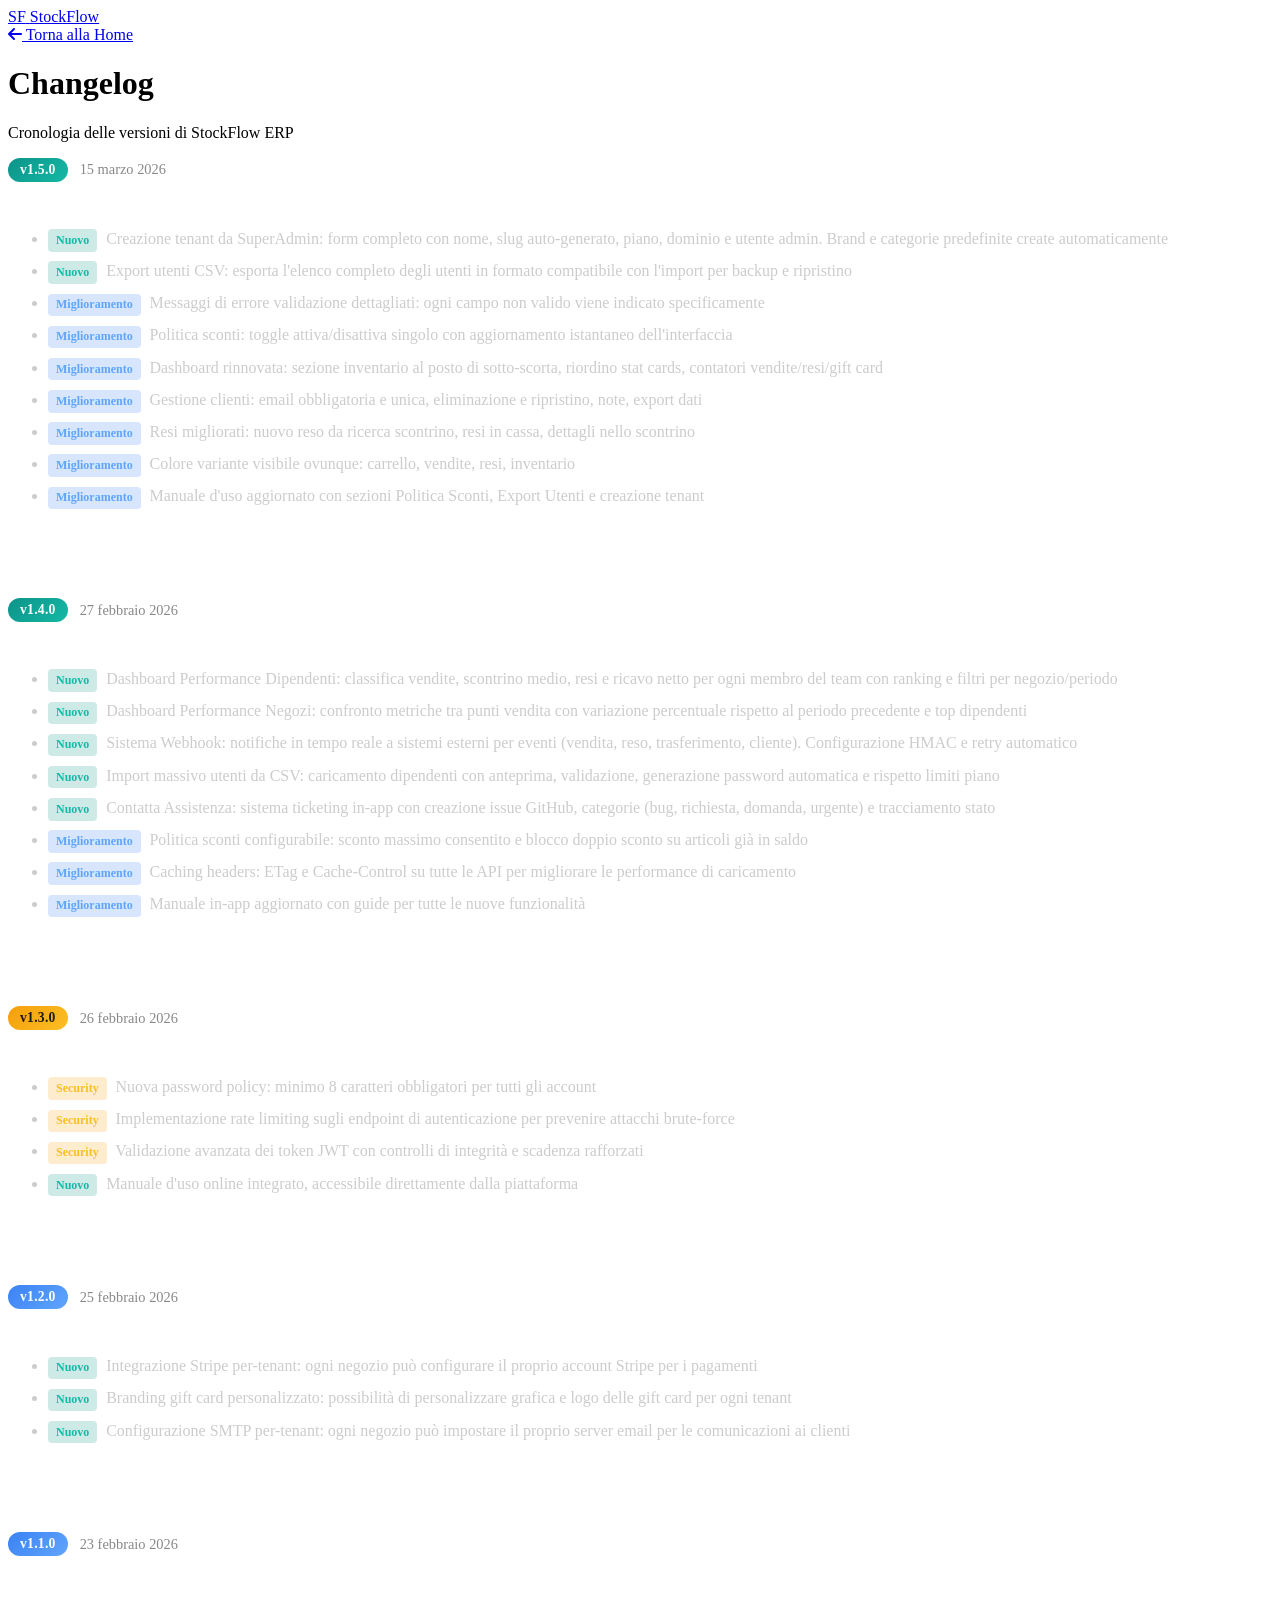
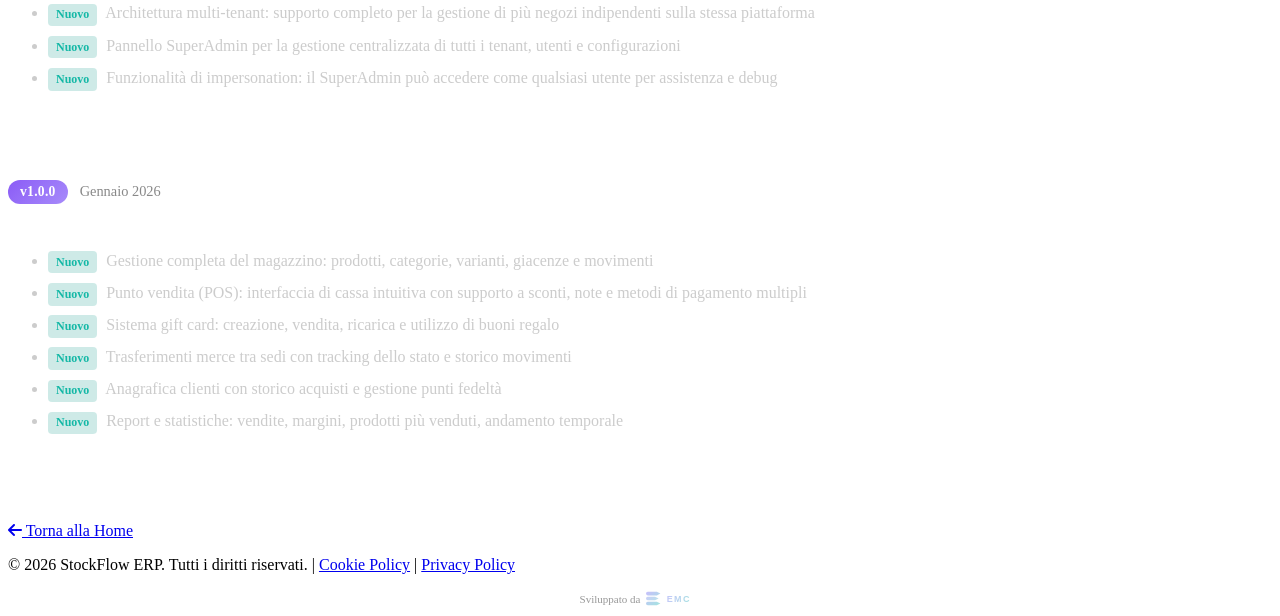
==== changelog.html @ 309888c1 "Update footer link to emcdigitalsolutions.github.io Co-Authored-By: Claude Opus 4.6 <noreply@anthrop" ====
<!DOCTYPE html>
<html lang="it">
<head>
    <meta charset="UTF-8">
    <meta name="viewport" content="width=device-width, initial-scale=1.0">
    <title>Changelog - StockFlow ERP</title>
    <meta name="description" content="Changelog di StockFlow ERP - Cronologia delle versioni e degli aggiornamenti della piattaforma.">
    <link rel="icon" type="image/svg+xml" href="favicon.svg">
    <link rel="preconnect" href="https://fonts.googleapis.com">
    <link rel="preconnect" href="https://fonts.gstatic.com" crossorigin>
    <link href="https://fonts.googleapis.com/css2?family=Inter:wght@300;400;500;600;700;800&display=swap" rel="stylesheet">
    <link rel="stylesheet" href="https://cdnjs.cloudflare.com/ajax/libs/font-awesome/6.5.1/css/all.min.css">
    <link rel="stylesheet" href="css/style.css">
    <link rel="stylesheet" href="css/cookie-consent.css">
    <style>
        .changelog-entry {
            margin-bottom: 2.5rem;
            padding-bottom: 2rem;
            border-bottom: 1px solid rgba(255, 255, 255, 0.08);
        }
        .changelog-entry:last-of-type {
            border-bottom: none;
        }
        .changelog-header {
            display: flex;
            align-items: center;
            gap: 0.75rem;
            flex-wrap: wrap;
            margin-bottom: 0.5rem;
        }
        .changelog-version {
            display: inline-block;
            padding: 0.25rem 0.75rem;
            border-radius: 9999px;
            font-size: 0.85rem;
            font-weight: 700;
            color: #fff;
            letter-spacing: 0.02em;
        }
        .changelog-version.major {
            background: linear-gradient(135deg, #0D9488, #14B8A6);
        }
        .changelog-version.feature {
            background: linear-gradient(135deg, #3B82F6, #60A5FA);
        }
        .changelog-version.security {
            background: linear-gradient(135deg, #F59E0B, #FBBF24);
            color: #1a1a1a;
        }
        .changelog-version.initial {
            background: linear-gradient(135deg, #8B5CF6, #A78BFA);
        }
        .changelog-date {
            color: #888;
            font-size: 0.9rem;
        }
        .changelog-title {
            font-family: 'Inter', sans-serif;
            font-size: 1.2rem;
            font-weight: 600;
            color: #fff;
            margin: 0.5rem 0 0.75rem 0;
        }
        .changelog-entry ul {
            margin-top: 0.5rem;
        }
        .changelog-entry li {
            margin-bottom: 0.4rem;
            line-height: 1.6;
            color: #ccc;
        }
        .changelog-tag {
            display: inline-block;
            padding: 0.1rem 0.5rem;
            border-radius: 4px;
            font-size: 0.75rem;
            font-weight: 600;
            margin-right: 0.3rem;
        }
        .changelog-tag.new {
            background: rgba(13, 148, 136, 0.2);
            color: #14B8A6;
        }
        .changelog-tag.security {
            background: rgba(245, 158, 11, 0.2);
            color: #FBBF24;
        }
        .changelog-tag.improvement {
            background: rgba(59, 130, 246, 0.2);
            color: #60A5FA;
        }
    </style>
</head>
<body>
    <!-- Navigation -->
    <nav class="navbar scrolled" id="navbar">
        <div class="container nav-container">
            <a href="index.html" class="nav-brand">
                <span class="nav-logo">SF</span>
                <span class="nav-name">StockFlow</span>
            </a>
        </div>
    </nav>

    <!-- Changelog Content -->
    <main class="policy-page">
        <div class="policy-content">
            <a href="index.html" class="policy-back"><i class="fas fa-arrow-left"></i> Torna alla Home</a>

            <h1>Changelog</h1>
            <p class="policy-updated">Cronologia delle versioni di StockFlow ERP</p>

            <!-- v1.5.0 -->
            <div class="changelog-entry">
                <div class="changelog-header">
                    <span class="changelog-version major">v1.5.0</span>
                    <span class="changelog-date">15 marzo 2026</span>
                </div>
                <div class="changelog-title">Creazione Tenant, Export Utenti &amp; Miglioramenti</div>
                <ul>
                    <li><span class="changelog-tag new">Nuovo</span> Creazione tenant da SuperAdmin: form completo con nome, slug auto-generato, piano, dominio e utente admin. Brand e categorie predefinite create automaticamente</li>
                    <li><span class="changelog-tag new">Nuovo</span> Export utenti CSV: esporta l'elenco completo degli utenti in formato compatibile con l'import per backup e ripristino</li>
                    <li><span class="changelog-tag improvement">Miglioramento</span> Messaggi di errore validazione dettagliati: ogni campo non valido viene indicato specificamente</li>
                    <li><span class="changelog-tag improvement">Miglioramento</span> Politica sconti: toggle attiva/disattiva singolo con aggiornamento istantaneo dell'interfaccia</li>
                    <li><span class="changelog-tag improvement">Miglioramento</span> Dashboard rinnovata: sezione inventario al posto di sotto-scorta, riordino stat cards, contatori vendite/resi/gift card</li>
                    <li><span class="changelog-tag improvement">Miglioramento</span> Gestione clienti: email obbligatoria e unica, eliminazione e ripristino, note, export dati</li>
                    <li><span class="changelog-tag improvement">Miglioramento</span> Resi migliorati: nuovo reso da ricerca scontrino, resi in cassa, dettagli nello scontrino</li>
                    <li><span class="changelog-tag improvement">Miglioramento</span> Colore variante visibile ovunque: carrello, vendite, resi, inventario</li>
                    <li><span class="changelog-tag improvement">Miglioramento</span> Manuale d'uso aggiornato con sezioni Politica Sconti, Export Utenti e creazione tenant</li>
                </ul>
            </div>

            <!-- v1.4.0 -->
            <div class="changelog-entry">
                <div class="changelog-header">
                    <span class="changelog-version major">v1.4.0</span>
                    <span class="changelog-date">27 febbraio 2026</span>
                </div>
                <div class="changelog-title">Analytics, Webhook, Import Utenti &amp; Assistenza</div>
                <ul>
                    <li><span class="changelog-tag new">Nuovo</span> Dashboard Performance Dipendenti: classifica vendite, scontrino medio, resi e ricavo netto per ogni membro del team con ranking e filtri per negozio/periodo</li>
                    <li><span class="changelog-tag new">Nuovo</span> Dashboard Performance Negozi: confronto metriche tra punti vendita con variazione percentuale rispetto al periodo precedente e top dipendenti</li>
                    <li><span class="changelog-tag new">Nuovo</span> Sistema Webhook: notifiche in tempo reale a sistemi esterni per eventi (vendita, reso, trasferimento, cliente). Configurazione HMAC e retry automatico</li>
                    <li><span class="changelog-tag new">Nuovo</span> Import massivo utenti da CSV: caricamento dipendenti con anteprima, validazione, generazione password automatica e rispetto limiti piano</li>
                    <li><span class="changelog-tag new">Nuovo</span> Contatta Assistenza: sistema ticketing in-app con creazione issue GitHub, categorie (bug, richiesta, domanda, urgente) e tracciamento stato</li>
                    <li><span class="changelog-tag improvement">Miglioramento</span> Politica sconti configurabile: sconto massimo consentito e blocco doppio sconto su articoli gi&agrave; in saldo</li>
                    <li><span class="changelog-tag improvement">Miglioramento</span> Caching headers: ETag e Cache-Control su tutte le API per migliorare le performance di caricamento</li>
                    <li><span class="changelog-tag improvement">Miglioramento</span> Manuale in-app aggiornato con guide per tutte le nuove funzionalit&agrave;</li>
                </ul>
            </div>

            <!-- v1.3.0 -->
            <div class="changelog-entry">
                <div class="changelog-header">
                    <span class="changelog-version security">v1.3.0</span>
                    <span class="changelog-date">26 febbraio 2026</span>
                </div>
                <div class="changelog-title">Security Hardening &amp; Documentazione</div>
                <ul>
                    <li><span class="changelog-tag security">Security</span> Nuova password policy: minimo 8 caratteri obbligatori per tutti gli account</li>
                    <li><span class="changelog-tag security">Security</span> Implementazione rate limiting sugli endpoint di autenticazione per prevenire attacchi brute-force</li>
                    <li><span class="changelog-tag security">Security</span> Validazione avanzata dei token JWT con controlli di integrit&agrave; e scadenza rafforzati</li>
                    <li><span class="changelog-tag new">Nuovo</span> Manuale d'uso online integrato, accessibile direttamente dalla piattaforma</li>
                </ul>
            </div>

            <!-- v1.2.0 -->
            <div class="changelog-entry">
                <div class="changelog-header">
                    <span class="changelog-version feature">v1.2.0</span>
                    <span class="changelog-date">25 febbraio 2026</span>
                </div>
                <div class="changelog-title">Stripe, Branding &amp; SMTP per-tenant</div>
                <ul>
                    <li><span class="changelog-tag new">Nuovo</span> Integrazione Stripe per-tenant: ogni negozio pu&ograve; configurare il proprio account Stripe per i pagamenti</li>
                    <li><span class="changelog-tag new">Nuovo</span> Branding gift card personalizzato: possibilit&agrave; di personalizzare grafica e logo delle gift card per ogni tenant</li>
                    <li><span class="changelog-tag new">Nuovo</span> Configurazione SMTP per-tenant: ogni negozio pu&ograve; impostare il proprio server email per le comunicazioni ai clienti</li>
                </ul>
            </div>

            <!-- v1.1.0 -->
            <div class="changelog-entry">
                <div class="changelog-header">
                    <span class="changelog-version feature">v1.1.0</span>
                    <span class="changelog-date">23 febbraio 2026</span>
                </div>
                <div class="changelog-title">Multi-tenant &amp; SuperAdmin</div>
                <ul>
                    <li><span class="changelog-tag new">Nuovo</span> Architettura multi-tenant: supporto completo per la gestione di pi&ugrave; negozi indipendenti sulla stessa piattaforma</li>
                    <li><span class="changelog-tag new">Nuovo</span> Pannello SuperAdmin per la gestione centralizzata di tutti i tenant, utenti e configurazioni</li>
                    <li><span class="changelog-tag new">Nuovo</span> Funzionalit&agrave; di impersonation: il SuperAdmin pu&ograve; accedere come qualsiasi utente per assistenza e debug</li>
                </ul>
            </div>

            <!-- v1.0.0 -->
            <div class="changelog-entry">
                <div class="changelog-header">
                    <span class="changelog-version initial">v1.0.0</span>
                    <span class="changelog-date">Gennaio 2026</span>
                </div>
                <div class="changelog-title">Lancio iniziale</div>
                <ul>
                    <li><span class="changelog-tag new">Nuovo</span> Gestione completa del magazzino: prodotti, categorie, varianti, giacenze e movimenti</li>
                    <li><span class="changelog-tag new">Nuovo</span> Punto vendita (POS): interfaccia di cassa intuitiva con supporto a sconti, note e metodi di pagamento multipli</li>
                    <li><span class="changelog-tag new">Nuovo</span> Sistema gift card: creazione, vendita, ricarica e utilizzo di buoni regalo</li>
                    <li><span class="changelog-tag new">Nuovo</span> Trasferimenti merce tra sedi con tracking dello stato e storico movimenti</li>
                    <li><span class="changelog-tag new">Nuovo</span> Anagrafica clienti con storico acquisti e gestione punti fedelt&agrave;</li>
                    <li><span class="changelog-tag new">Nuovo</span> Report e statistiche: vendite, margini, prodotti pi&ugrave; venduti, andamento temporale</li>
                </ul>
            </div>

            <a href="index.html" class="policy-back"><i class="fas fa-arrow-left"></i> Torna alla Home</a>
        </div>
    </main>

    <!-- Footer -->
    <footer class="footer">
        <div class="container">
            <div class="footer-bottom">
                <p>&copy; <script>document.write(new Date().getFullYear())</script> StockFlow ERP. Tutti i diritti riservati. | <a href="cookie-policy.html">Cookie Policy</a> | <a href="privacy-policy.html">Privacy Policy</a></p>
                <a href="https://emcdigitalsolutions.github.io/emcdigitalsolutions" target="_blank" rel="noopener" title="Sviluppato da Enrico Maria Caruso" style="margin-top:10px;display:flex;align-items:center;justify-content:center;gap:6px;opacity:0.4;font-size:11px;text-decoration:none;color:inherit;"><span>Sviluppato da</span> <svg xmlns="http://www.w3.org/2000/svg" viewBox="0 0 120 40" height="18"><defs><linearGradient id="emcG" x1="0" y1="0" x2="120" y2="40" gradientUnits="userSpaceOnUse"><stop offset="0%" stop-color="#7c5cfc"/><stop offset="45%" stop-color="#667eea"/><stop offset="100%" stop-color="#06d6a0"/></linearGradient><linearGradient id="emcIG" x1="0" y1="0" x2="40" y2="40" gradientUnits="userSpaceOnUse"><stop offset="0%" stop-color="#7c5cfc"/><stop offset="100%" stop-color="#06d6a0"/></linearGradient></defs><path d="M4,4 H24 L32,8 L24,12 H4 A4,4 0 0,1 4,4Z" fill="url(#emcIG)"/><path d="M4,15 H20 L28,19 L20,23 H4 A4,4 0 0,1 4,15Z" fill="url(#emcIG)" opacity="0.85"/><path d="M4,26 H24 L32,30 L24,34 H4 A4,4 0 0,1 4,26Z" fill="url(#emcIG)"/><text x="46" y="27" font-family="'Space Grotesk','Segoe UI','Helvetica Neue',Arial,sans-serif" font-size="20" font-weight="700" fill="url(#emcG)" letter-spacing="3">EMC</text></svg></a>
            </div>
        </div>
    </footer>
</body>
</html>
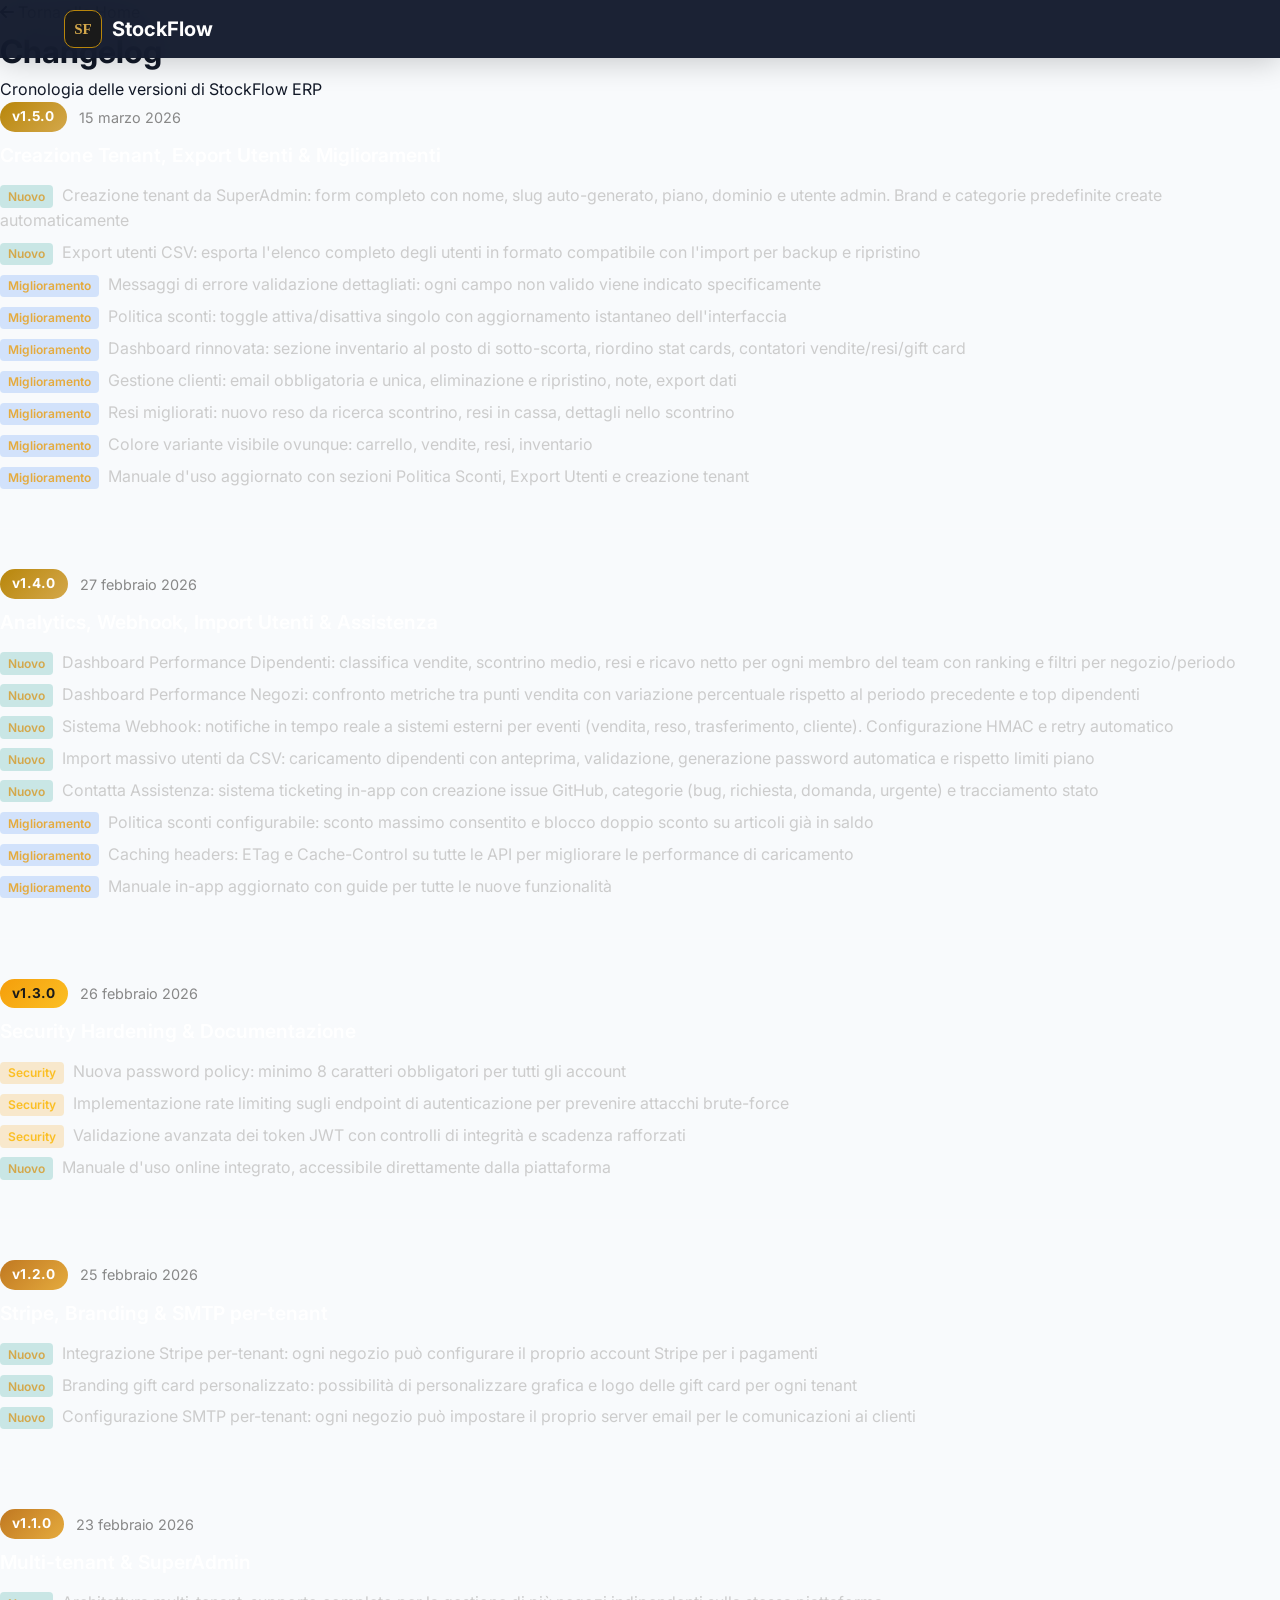
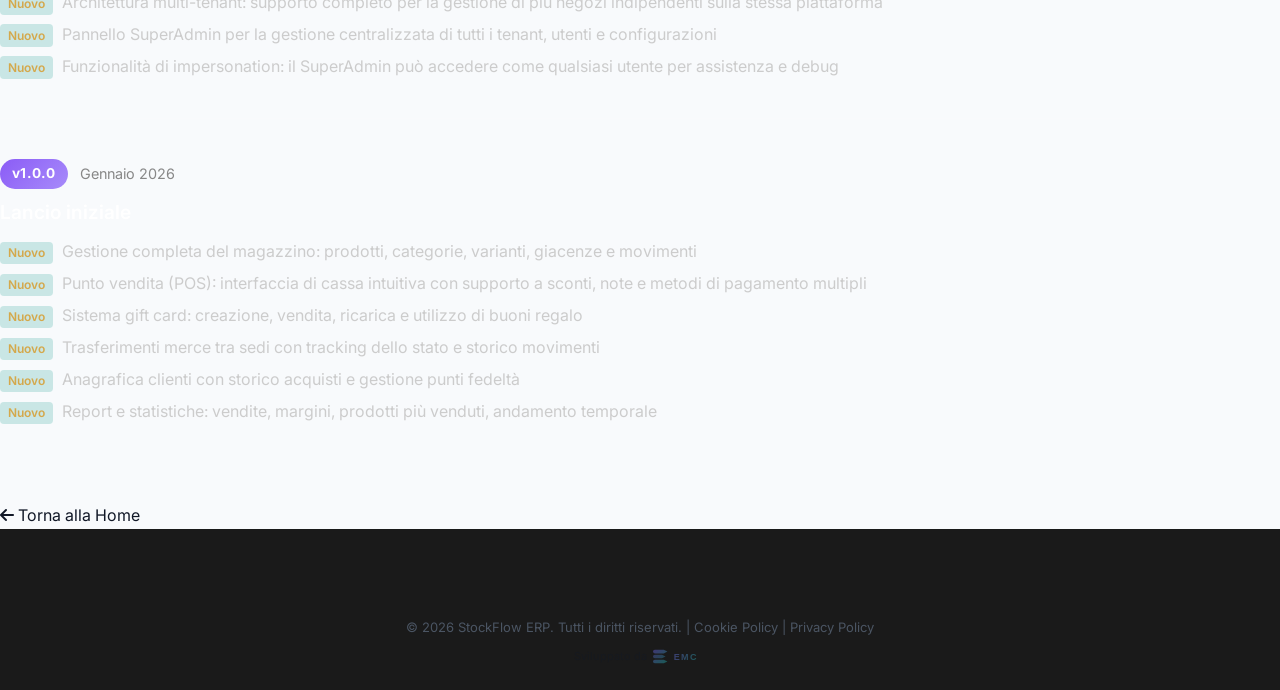
==== commit c89a9641: "Restyle vetrina allineato all'app StockFlow ERP reale (oro/carbone) - Palette :root da blu/teal a or" ====
--- a/changelog.html
+++ b/changelog.html
@@ -38,10 +38,10 @@
             letter-spacing: 0.02em;
         }
         .changelog-version.major {
-            background: linear-gradient(135deg, #0D9488, #14B8A6);
+            background: linear-gradient(135deg, #B8860B, #D4A84B);
         }
         .changelog-version.feature {
-            background: linear-gradient(135deg, #3B82F6, #60A5FA);
+            background: linear-gradient(135deg, #C07821, #E5AB3E);
         }
         .changelog-version.security {
             background: linear-gradient(135deg, #F59E0B, #FBBF24);
@@ -79,7 +79,7 @@
         }
         .changelog-tag.new {
             background: rgba(13, 148, 136, 0.2);
-            color: #14B8A6;
+            color: #D4A84B;
         }
         .changelog-tag.security {
             background: rgba(245, 158, 11, 0.2);
@@ -87,7 +87,7 @@
         }
         .changelog-tag.improvement {
             background: rgba(59, 130, 246, 0.2);
-            color: #60A5FA;
+            color: #E5AB3E;
         }
     </style>
 </head>
@@ -218,7 +218,7 @@
         <div class="container">
             <div class="footer-bottom">
                 <p>&copy; <script>document.write(new Date().getFullYear())</script> StockFlow ERP. Tutti i diritti riservati. | <a href="cookie-policy.html">Cookie Policy</a> | <a href="privacy-policy.html">Privacy Policy</a></p>
-                <a href="https://emcdigitalsolutions.github.io/emcdigitalsolutions" target="_blank" rel="noopener" title="Sviluppato da Enrico Maria Caruso" style="margin-top:10px;display:flex;align-items:center;justify-content:center;gap:6px;opacity:0.4;font-size:11px;text-decoration:none;color:inherit;"><span>Sviluppato da</span> <svg xmlns="http://www.w3.org/2000/svg" viewBox="0 0 120 40" height="18"><defs><linearGradient id="emcG" x1="0" y1="0" x2="120" y2="40" gradientUnits="userSpaceOnUse"><stop offset="0%" stop-color="#7c5cfc"/><stop offset="45%" stop-color="#667eea"/><stop offset="100%" stop-color="#06d6a0"/></linearGradient><linearGradient id="emcIG" x1="0" y1="0" x2="40" y2="40" gradientUnits="userSpaceOnUse"><stop offset="0%" stop-color="#7c5cfc"/><stop offset="100%" stop-color="#06d6a0"/></linearGradient></defs><path d="M4,4 H24 L32,8 L24,12 H4 A4,4 0 0,1 4,4Z" fill="url(#emcIG)"/><path d="M4,15 H20 L28,19 L20,23 H4 A4,4 0 0,1 4,15Z" fill="url(#emcIG)" opacity="0.85"/><path d="M4,26 H24 L32,30 L24,34 H4 A4,4 0 0,1 4,26Z" fill="url(#emcIG)"/><text x="46" y="27" font-family="'Space Grotesk','Segoe UI','Helvetica Neue',Arial,sans-serif" font-size="20" font-weight="700" fill="url(#emcG)" letter-spacing="3">EMC</text></svg></a>
+                <a href="https://www.emcdigitalsolutions.it" target="_blank" rel="noopener" title="Sviluppato da EMC Digital Solutions" style="margin-top:10px;display:flex;align-items:center;justify-content:center;gap:6px;opacity:0.4;font-size:11px;text-decoration:none;color:inherit;"><span>Sviluppato da</span> <svg xmlns="http://www.w3.org/2000/svg" viewBox="0 0 120 40" height="18"><defs><linearGradient id="emcG" x1="0" y1="0" x2="120" y2="40" gradientUnits="userSpaceOnUse"><stop offset="0%" stop-color="#7c5cfc"/><stop offset="45%" stop-color="#667eea"/><stop offset="100%" stop-color="#06d6a0"/></linearGradient><linearGradient id="emcIG" x1="0" y1="0" x2="40" y2="40" gradientUnits="userSpaceOnUse"><stop offset="0%" stop-color="#7c5cfc"/><stop offset="100%" stop-color="#06d6a0"/></linearGradient></defs><path d="M4,4 H24 L32,8 L24,12 H4 A4,4 0 0,1 4,4Z" fill="url(#emcIG)"/><path d="M4,15 H20 L28,19 L20,23 H4 A4,4 0 0,1 4,15Z" fill="url(#emcIG)" opacity="0.85"/><path d="M4,26 H24 L32,30 L24,34 H4 A4,4 0 0,1 4,26Z" fill="url(#emcIG)"/><text x="46" y="27" font-family="'Space Grotesk','Segoe UI','Helvetica Neue',Arial,sans-serif" font-size="20" font-weight="700" fill="url(#emcG)" letter-spacing="3">EMC</text></svg></a>
             </div>
         </div>
     </footer>
--- a/css/style.css
+++ b/css/style.css
@@ -0,0 +1,1725 @@
+/* ============================================
+   StockFlow ERP - Landing Page
+   ============================================ */
+
+/* ---- CSS Variables ---- */
+:root {
+    /* Palette allineata all'app StockFlow ERP reale: oro/ambra su carbone */
+    --primary: #C07821;
+    --primary-light: #E5AB3E;
+    --primary-dark: #9F5B1E;
+    --primary-rgb: 192, 120, 33;
+    --teal: #B8860B;
+    --teal-light: #D4A84B;
+    --teal-dark: #82491F;
+    --accent: #D4912A;
+    --accent-light: #EDC871;
+    --accent-dark: #9F5B1E;
+    --success: #22C55E;
+    --danger: #EF4444;
+    --purple: #8B5CF6;
+    --pink: #EC4899;
+    --dark: #1A1A1A;
+    --dark-lighter: #3D3D3D;
+    --dark-card: #252525;
+    --off-white: #F8FAFC;
+    --gray-50: #F9FAFB;
+    --gray-100: #F3F4F6;
+    --gray-200: #E5E7EB;
+    --gray-300: #D1D5DB;
+    --gray-400: #9CA3AF;
+    --gray-500: #6B7280;
+    --gray-600: #4B5563;
+    --gray-700: #374151;
+    --gray-800: #1F2937;
+    --text-dark: #111827;
+    --text-muted: #6B7280;
+    --font: 'Inter', -apple-system, BlinkMacSystemFont, sans-serif;
+    --radius: 12px;
+    --radius-lg: 20px;
+    --shadow: 0 4px 6px -1px rgba(0,0,0,0.1), 0 2px 4px -2px rgba(0,0,0,0.1);
+    --shadow-lg: 0 20px 50px -12px rgba(0,0,0,0.25);
+    --shadow-xl: 0 25px 60px -15px rgba(0,0,0,0.3);
+    --transition: all 0.3s ease;
+    --primary-gradient: linear-gradient(135deg, var(--primary), var(--primary-dark));
+    --accent-gradient: linear-gradient(135deg, var(--accent), var(--accent-dark));
+    --teal-gradient: linear-gradient(135deg, var(--teal), var(--teal-dark));
+}
+
+/* ---- Reset ---- */
+*, *::before, *::after {
+    margin: 0;
+    padding: 0;
+    box-sizing: border-box;
+}
+
+html {
+    scroll-behavior: smooth;
+    scroll-padding-top: 80px;
+}
+
+body {
+    font-family: var(--font);
+    font-size: 16px;
+    line-height: 1.6;
+    color: var(--text-dark);
+    background: var(--off-white);
+    overflow-x: hidden;
+    -webkit-font-smoothing: antialiased;
+}
+
+a {
+    color: inherit;
+    text-decoration: none;
+    transition: var(--transition);
+}
+
+ul { list-style: none; }
+img { max-width: 100%; display: block; }
+
+.container {
+    max-width: 1200px;
+    margin: 0 auto;
+    padding: 0 24px;
+}
+
+/* ---- Section Shared ---- */
+section {
+    padding: 100px 0;
+}
+
+.section-header {
+    text-align: center;
+    max-width: 640px;
+    margin: 0 auto 64px;
+}
+
+.section-tag {
+    display: inline-block;
+    font-size: 13px;
+    font-weight: 700;
+    text-transform: uppercase;
+    letter-spacing: 2px;
+    color: var(--primary);
+    background: rgba(37, 99, 235, 0.08);
+    padding: 6px 16px;
+    border-radius: 100px;
+    margin-bottom: 16px;
+}
+
+.section-title {
+    font-size: clamp(28px, 4vw, 40px);
+    font-weight: 800;
+    color: var(--text-dark);
+    margin-bottom: 16px;
+    line-height: 1.2;
+}
+
+.section-sub {
+    font-size: 17px;
+    color: var(--text-muted);
+    line-height: 1.7;
+}
+
+/* Dark section overrides */
+.how-it-works .section-tag,
+.clients .section-tag {
+    color: var(--teal-light);
+    background: rgba(13, 148, 136, 0.15);
+}
+
+.how-it-works .section-title,
+.clients .section-title {
+    color: #fff;
+}
+
+.how-it-works .section-sub,
+.clients .section-sub {
+    color: var(--gray-400);
+}
+
+/* ---- Buttons ---- */
+.btn {
+    display: inline-flex;
+    align-items: center;
+    gap: 8px;
+    padding: 14px 28px;
+    border-radius: 10px;
+    font-family: var(--font);
+    font-size: 15px;
+    font-weight: 600;
+    border: none;
+    cursor: pointer;
+    transition: var(--transition);
+    white-space: nowrap;
+}
+
+.btn-primary {
+    background: var(--accent-gradient);
+    color: #fff;
+    box-shadow: 0 4px 15px rgba(249, 115, 22, 0.3);
+}
+
+.btn-primary:hover {
+    transform: translateY(-2px);
+    box-shadow: 0 8px 25px rgba(249, 115, 22, 0.4);
+}
+
+.btn-outline {
+    background: transparent;
+    color: #fff;
+    border: 2px solid rgba(255,255,255,0.3);
+}
+
+.btn-outline:hover {
+    background: rgba(255,255,255,0.1);
+    border-color: rgba(255,255,255,0.6);
+}
+
+.btn-outline-card {
+    background: transparent;
+    color: var(--primary);
+    border: 2px solid var(--primary);
+    width: 100%;
+    justify-content: center;
+}
+
+.btn-outline-card:hover {
+    background: var(--primary);
+    color: #fff;
+}
+
+.btn-lg {
+    padding: 18px 36px;
+    font-size: 17px;
+    border-radius: 12px;
+}
+
+.btn-block {
+    width: 100%;
+    justify-content: center;
+}
+
+/* ---- Preloader ---- */
+#preloader {
+    position: fixed;
+    inset: 0;
+    background: var(--dark);
+    display: flex;
+    align-items: center;
+    justify-content: center;
+    z-index: 10000;
+    transition: opacity 0.5s, visibility 0.5s;
+}
+
+#preloader.hidden {
+    opacity: 0;
+    visibility: hidden;
+}
+
+.preloader-content {
+    text-align: center;
+}
+
+.preloader-logo {
+    font-size: 56px;
+    font-weight: 700;
+    font-family: Georgia, 'Times New Roman', serif;
+    background: linear-gradient(135deg, var(--accent-light), var(--primary), var(--teal-dark));
+    -webkit-background-clip: text;
+    -webkit-text-fill-color: transparent;
+    background-clip: text;
+    animation: preloaderPulse 1.2s ease-in-out infinite;
+}
+
+@keyframes preloaderPulse {
+    0%, 100% { opacity: 1; transform: scale(1); }
+    50% { opacity: 0.7; transform: scale(0.95); }
+}
+
+.preloader-bar {
+    width: 120px;
+    height: 3px;
+    background: var(--dark-lighter);
+    border-radius: 3px;
+    margin: 20px auto 0;
+    overflow: hidden;
+}
+
+.preloader-progress {
+    width: 0;
+    height: 100%;
+    background: linear-gradient(90deg, var(--primary), var(--teal), var(--accent));
+    border-radius: 3px;
+    animation: preloaderBar 0.8s ease-out forwards;
+}
+
+@keyframes preloaderBar {
+    to { width: 100%; }
+}
+
+/* ---- Navbar ---- */
+.navbar {
+    position: fixed;
+    top: 0;
+    left: 0;
+    right: 0;
+    z-index: 1000;
+    padding: 16px 0;
+    transition: var(--transition);
+    background: transparent;
+}
+
+.navbar.scrolled {
+    background: rgba(15, 23, 42, 0.95);
+    backdrop-filter: blur(20px);
+    padding: 10px 0;
+    box-shadow: 0 4px 30px rgba(0,0,0,0.2);
+}
+
+.nav-container {
+    display: flex;
+    align-items: center;
+    justify-content: space-between;
+}
+
+.nav-brand {
+    display: flex;
+    align-items: center;
+    gap: 10px;
+}
+
+.nav-logo {
+    display: inline-flex;
+    align-items: center;
+    justify-content: center;
+    width: 38px;
+    height: 38px;
+    background: #1A1A1A;
+    border: 1.5px solid #B8860B;
+    border-radius: 10px;
+    color: #D4A84B;
+    font-family: Georgia, 'Times New Roman', serif;
+    font-weight: 700;
+    font-size: 15px;
+}
+
+.nav-name {
+    font-weight: 700;
+    font-size: 20px;
+    color: #fff;
+}
+
+.nav-menu {
+    display: flex;
+    align-items: center;
+    gap: 4px;
+}
+
+.nav-link {
+    color: rgba(255,255,255,0.7);
+    font-size: 14px;
+    font-weight: 500;
+    padding: 8px 14px;
+    border-radius: 8px;
+    transition: var(--transition);
+}
+
+.nav-link:hover,
+.nav-link.active {
+    color: #fff;
+    background: rgba(255,255,255,0.08);
+}
+
+.nav-cta {
+    display: inline-flex;
+    align-items: center;
+    padding: 10px 22px;
+    background: var(--accent-gradient);
+    color: #fff;
+    font-size: 14px;
+    font-weight: 600;
+    border-radius: 8px;
+    box-shadow: 0 2px 10px rgba(249, 115, 22, 0.3);
+    transition: var(--transition);
+}
+
+.nav-cta:hover {
+    transform: translateY(-1px);
+    box-shadow: 0 4px 15px rgba(249, 115, 22, 0.4);
+}
+
+.hamburger {
+    display: none;
+    flex-direction: column;
+    gap: 5px;
+    background: none;
+    border: none;
+    cursor: pointer;
+    padding: 4px;
+    z-index: 1001;
+}
+
+.hamburger span {
+    display: block;
+    width: 24px;
+    height: 2px;
+    background: #fff;
+    border-radius: 2px;
+    transition: var(--transition);
+}
+
+.hamburger.active span:nth-child(1) {
+    transform: rotate(45deg) translate(5px, 5px);
+}
+
+.hamburger.active span:nth-child(2) {
+    opacity: 0;
+}
+
+.hamburger.active span:nth-child(3) {
+    transform: rotate(-45deg) translate(5px, -5px);
+}
+
+/* ---- Hero ---- */
+.hero {
+    position: relative;
+    min-height: 100vh;
+    display: flex;
+    align-items: center;
+    background: var(--dark);
+    overflow: hidden;
+    padding-top: 80px;
+}
+
+#heroParticles {
+    position: absolute;
+    inset: 0;
+    width: 100%;
+    height: 100%;
+    z-index: 1;
+}
+
+.hero-container {
+    position: relative;
+    z-index: 2;
+    display: grid;
+    grid-template-columns: 1fr 1fr;
+    gap: 60px;
+    align-items: center;
+}
+
+.hero-tag {
+    display: inline-block;
+    font-size: 12px;
+    font-weight: 700;
+    letter-spacing: 3px;
+    color: var(--teal-light);
+    background: rgba(13, 148, 136, 0.12);
+    padding: 8px 18px;
+    border-radius: 100px;
+    border: 1px solid rgba(13, 148, 136, 0.25);
+    margin-bottom: 24px;
+}
+
+.hero-title {
+    font-size: clamp(32px, 5vw, 52px);
+    font-weight: 800;
+    color: #fff;
+    line-height: 1.15;
+    margin-bottom: 20px;
+}
+
+.gradient-text {
+    background: linear-gradient(135deg, var(--primary-light), var(--teal-light));
+    -webkit-background-clip: text;
+    -webkit-text-fill-color: transparent;
+    background-clip: text;
+}
+
+.hero-sub {
+    font-size: 18px;
+    color: var(--gray-400);
+    line-height: 1.7;
+    margin-bottom: 32px;
+    max-width: 480px;
+}
+
+.hero-sub strong {
+    color: #fff;
+}
+
+.hero-cta {
+    display: flex;
+    gap: 16px;
+    margin-bottom: 32px;
+    flex-wrap: wrap;
+}
+
+.hero-badges {
+    display: flex;
+    gap: 24px;
+    flex-wrap: wrap;
+}
+
+.hero-badges span {
+    font-size: 13px;
+    color: var(--gray-400);
+    display: flex;
+    align-items: center;
+    gap: 6px;
+}
+
+.hero-badges i {
+    color: var(--success);
+    font-size: 14px;
+}
+
+/* Dashboard Mockup */
+.dashboard-mockup {
+    background: var(--dark-lighter);
+    border-radius: var(--radius-lg);
+    overflow: hidden;
+    box-shadow: var(--shadow-xl);
+    border: 1px solid rgba(255,255,255,0.06);
+}
+
+.mockup-bar {
+    display: flex;
+    align-items: center;
+    gap: 12px;
+    padding: 12px 16px;
+    background: rgba(0,0,0,0.3);
+    border-bottom: 1px solid rgba(255,255,255,0.06);
+}
+
+.mockup-dots {
+    display: flex;
+    gap: 6px;
+}
+
+.mockup-dots span {
+    width: 10px;
+    height: 10px;
+    border-radius: 50%;
+}
+
+.mockup-dots span:nth-child(1) { background: #EF4444; }
+.mockup-dots span:nth-child(2) { background: #F59E0B; }
+.mockup-dots span:nth-child(3) { background: #22C55E; }
+
+.mockup-url {
+    font-size: 11px;
+    color: var(--gray-500);
+    font-family: monospace;
+}
+
+.mockup-body {
+    display: flex;
+    min-height: 280px;
+}
+
+.mockup-sidebar {
+    width: 52px;
+    background: rgba(0,0,0,0.2);
+    display: flex;
+    flex-direction: column;
+    align-items: center;
+    padding: 16px 0;
+    gap: 4px;
+    border-right: 1px solid rgba(255,255,255,0.06);
+}
+
+.mockup-nav-item {
+    width: 36px;
+    height: 36px;
+    display: flex;
+    align-items: center;
+    justify-content: center;
+    border-radius: 8px;
+    color: var(--gray-500);
+    font-size: 14px;
+    transition: var(--transition);
+}
+
+.mockup-nav-item.active {
+    background: rgba(37, 99, 235, 0.2);
+    color: var(--primary-light);
+}
+
+.mockup-content {
+    flex: 1;
+    padding: 20px;
+}
+
+.mockup-stat-row {
+    display: grid;
+    grid-template-columns: repeat(3, 1fr);
+    gap: 12px;
+    margin-bottom: 20px;
+}
+
+.mockup-stat {
+    background: rgba(0,0,0,0.2);
+    border-radius: 10px;
+    padding: 14px;
+    border: 1px solid rgba(255,255,255,0.04);
+}
+
+.mockup-stat-value {
+    display: block;
+    font-size: 18px;
+    font-weight: 700;
+    color: #fff;
+    margin-bottom: 2px;
+}
+
+.mockup-stat-label {
+    display: block;
+    font-size: 11px;
+    color: var(--gray-500);
+    margin-bottom: 6px;
+}
+
+.mockup-stat-badge {
+    display: inline-flex;
+    align-items: center;
+    gap: 3px;
+    font-size: 11px;
+    font-weight: 600;
+    padding: 2px 8px;
+    border-radius: 100px;
+}
+
+.mockup-stat-badge.up {
+    color: var(--success);
+    background: rgba(34, 197, 94, 0.1);
+}
+
+.mockup-stat-badge.neutral {
+    color: var(--gray-400);
+    background: rgba(107, 114, 128, 0.1);
+}
+
+.mockup-chart {
+    background: rgba(0,0,0,0.2);
+    border-radius: 10px;
+    padding: 20px;
+    border: 1px solid rgba(255,255,255,0.04);
+}
+
+.mockup-bar-chart {
+    display: flex;
+    align-items: flex-end;
+    gap: 8px;
+    height: 80px;
+}
+
+.chart-bar {
+    flex: 1;
+    background: linear-gradient(to top, rgba(37, 99, 235, 0.3), rgba(37, 99, 235, 0.6));
+    border-radius: 4px 4px 0 0;
+    transition: var(--transition);
+}
+
+.chart-bar.active {
+    background: linear-gradient(to top, var(--primary), var(--primary-light));
+}
+
+/* ---- Features ---- */
+.features {
+    background: var(--off-white);
+}
+
+.features-grid {
+    display: grid;
+    grid-template-columns: repeat(4, 1fr);
+    gap: 24px;
+}
+
+.feature-card {
+    background: #fff;
+    border-radius: var(--radius);
+    padding: 32px 24px;
+    border: 1px solid var(--gray-200);
+    transition: var(--transition);
+}
+
+.feature-card:hover {
+    transform: translateY(-4px);
+    box-shadow: var(--shadow-lg);
+    border-color: transparent;
+}
+
+.feature-icon {
+    width: 52px;
+    height: 52px;
+    display: flex;
+    align-items: center;
+    justify-content: center;
+    border-radius: 12px;
+    background: color-mix(in srgb, var(--icon-color, var(--primary)) 10%, transparent);
+    color: var(--icon-color, var(--primary));
+    font-size: 22px;
+    margin-bottom: 20px;
+}
+
+.feature-card h3 {
+    font-size: 17px;
+    font-weight: 700;
+    margin-bottom: 10px;
+    color: var(--text-dark);
+}
+
+.feature-card p {
+    font-size: 14px;
+    color: var(--text-muted);
+    line-height: 1.7;
+}
+
+/* ---- How It Works ---- */
+.how-it-works {
+    background: var(--dark);
+}
+
+.steps {
+    display: flex;
+    align-items: flex-start;
+    justify-content: center;
+    gap: 0;
+    margin-bottom: 64px;
+}
+
+.step {
+    text-align: center;
+    padding: 0 32px;
+    max-width: 280px;
+    position: relative;
+}
+
+.step-number {
+    position: absolute;
+    top: -10px;
+    right: 20px;
+    font-size: 64px;
+    font-weight: 800;
+    color: rgba(255,255,255,0.04);
+    line-height: 1;
+}
+
+.step-icon {
+    width: 72px;
+    height: 72px;
+    display: flex;
+    align-items: center;
+    justify-content: center;
+    border-radius: 50%;
+    background: linear-gradient(135deg, rgba(37, 99, 235, 0.15), rgba(13, 148, 136, 0.15));
+    border: 2px solid rgba(37, 99, 235, 0.3);
+    color: var(--primary-light);
+    font-size: 26px;
+    margin: 0 auto 20px;
+}
+
+.step h3 {
+    color: #fff;
+    font-size: 19px;
+    font-weight: 700;
+    margin-bottom: 10px;
+}
+
+.step p {
+    color: var(--gray-400);
+    font-size: 14px;
+    line-height: 1.7;
+}
+
+.step-connector {
+    width: 80px;
+    height: 2px;
+    background: repeating-linear-gradient(
+        90deg,
+        rgba(37, 99, 235, 0.3) 0px,
+        rgba(37, 99, 235, 0.3) 8px,
+        transparent 8px,
+        transparent 16px
+    );
+    margin-top: 36px;
+    flex-shrink: 0;
+}
+
+/* Counters */
+.counters {
+    display: grid;
+    grid-template-columns: repeat(4, 1fr);
+    gap: 32px;
+    background: var(--dark-lighter);
+    border-radius: var(--radius-lg);
+    padding: 40px;
+    border: 1px solid rgba(255,255,255,0.06);
+}
+
+.counter {
+    text-align: center;
+}
+
+.counter-value {
+    display: block;
+    font-size: 40px;
+    font-weight: 800;
+    color: #fff;
+    margin-bottom: 4px;
+}
+
+.counter:nth-child(1) .counter-value { color: var(--primary-light); }
+.counter:nth-child(2) .counter-value { color: var(--success); }
+.counter:nth-child(3) .counter-value { color: var(--accent); }
+.counter:nth-child(4) .counter-value { color: var(--teal-light); }
+
+.counter-label {
+    font-size: 14px;
+    color: var(--gray-400);
+    font-weight: 500;
+}
+
+/* ---- Pricing ---- */
+.pricing {
+    background: var(--gray-50);
+}
+
+.pricing-grid {
+    display: grid;
+    grid-template-columns: repeat(4, 1fr);
+    gap: 24px;
+    align-items: start;
+}
+
+.pricing-card {
+    background: #fff;
+    border-radius: var(--radius-lg);
+    overflow: hidden;
+    border: 1px solid var(--gray-200);
+    padding: 32px 24px;
+    transition: var(--transition);
+    position: relative;
+    display: flex;
+    flex-direction: column;
+}
+
+.pricing-card:hover {
+    transform: translateY(-4px);
+    box-shadow: var(--shadow-lg);
+}
+
+.pricing-card.featured {
+    border: 2px solid var(--primary);
+    box-shadow: 0 8px 40px rgba(37, 99, 235, 0.15);
+    transform: scale(1.03);
+}
+
+.pricing-card.featured:hover {
+    transform: scale(1.03) translateY(-4px);
+}
+
+.pricing-badge {
+    position: absolute;
+    top: 0;
+    left: 50%;
+    transform: translateX(-50%);
+    background: var(--primary-gradient);
+    color: #fff;
+    font-size: 12px;
+    font-weight: 700;
+    padding: 6px 20px;
+    border-radius: 0 0 10px 10px;
+    text-transform: uppercase;
+    letter-spacing: 1px;
+}
+
+.pricing-header {
+    text-align: center;
+    padding-bottom: 24px;
+    margin-bottom: 24px;
+    border-bottom: 1px solid var(--gray-200);
+}
+
+.pricing-name {
+    font-size: 20px;
+    font-weight: 700;
+    color: var(--text-dark);
+    margin-bottom: 12px;
+}
+
+.pricing-price {
+    display: flex;
+    align-items: baseline;
+    justify-content: center;
+    gap: 4px;
+    margin-bottom: 8px;
+}
+
+.price-amount {
+    font-size: 44px;
+    font-weight: 800;
+    color: var(--text-dark);
+    line-height: 1;
+}
+
+.price-period {
+    font-size: 15px;
+    color: var(--text-muted);
+    font-weight: 500;
+}
+
+.pricing-desc {
+    font-size: 13px;
+    color: var(--text-muted);
+}
+
+.pricing-features {
+    flex: 1;
+    margin-bottom: 24px;
+}
+
+.pricing-features li {
+    display: flex;
+    align-items: center;
+    gap: 10px;
+    padding: 10px 0;
+    font-size: 14px;
+    color: var(--gray-600);
+    border-bottom: 1px solid var(--gray-100);
+}
+
+.pricing-features li:last-child {
+    border-bottom: none;
+}
+
+.pricing-features li.included i {
+    color: var(--success);
+    font-size: 14px;
+    width: 18px;
+    text-align: center;
+}
+
+.pricing-features li.excluded {
+    color: var(--gray-400);
+}
+
+.pricing-features li.excluded i {
+    color: var(--gray-300);
+    font-size: 14px;
+    width: 18px;
+    text-align: center;
+}
+
+.pricing-card .btn {
+    margin-top: auto;
+}
+
+.pricing-card.featured .btn-primary {
+    width: 100%;
+    justify-content: center;
+}
+
+/* ---- Clients ---- */
+.clients {
+    background: var(--dark);
+}
+
+.clients-grid {
+    display: grid;
+    grid-template-columns: repeat(2, 1fr);
+    gap: 32px;
+}
+
+.client-card {
+    background: var(--dark-lighter);
+    border-radius: var(--radius-lg);
+    overflow: hidden;
+    border: 1px solid rgba(255,255,255,0.06);
+    transition: var(--transition);
+}
+
+.client-card:hover {
+    transform: translateY(-4px);
+    box-shadow: var(--shadow-xl);
+    border-color: rgba(255,255,255,0.1);
+}
+
+.client-header {
+    display: flex;
+    align-items: center;
+    justify-content: space-between;
+    padding: 24px;
+    background: linear-gradient(135deg, rgba(var(--primary-rgb), 0.05), transparent);
+    border-bottom: 1px solid rgba(255,255,255,0.06);
+}
+
+.client-brand {
+    display: flex;
+    align-items: center;
+    gap: 14px;
+}
+
+.client-logo {
+    width: 48px;
+    height: 48px;
+    border-radius: 12px;
+    display: flex;
+    align-items: center;
+    justify-content: center;
+    color: #fff;
+    font-weight: 800;
+    font-size: 16px;
+    flex-shrink: 0;
+}
+
+.client-brand h3 {
+    color: #fff;
+    font-size: 17px;
+    font-weight: 700;
+}
+
+.client-brand p {
+    color: var(--gray-400);
+    font-size: 13px;
+}
+
+.client-plan {
+    font-size: 11px;
+    font-weight: 700;
+    color: var(--teal-light);
+    background: rgba(13, 148, 136, 0.12);
+    padding: 4px 12px;
+    border-radius: 100px;
+    letter-spacing: 1px;
+}
+
+.client-body {
+    padding: 24px;
+}
+
+.client-quote {
+    color: var(--gray-300);
+    font-size: 14px;
+    line-height: 1.8;
+    font-style: italic;
+    margin-bottom: 20px;
+    position: relative;
+    padding-left: 20px;
+    border-left: 3px solid rgba(37, 99, 235, 0.3);
+}
+
+.client-info {
+    display: flex;
+    gap: 24px;
+    margin-bottom: 16px;
+}
+
+.client-info span {
+    font-size: 13px;
+    color: var(--gray-500);
+    display: flex;
+    align-items: center;
+    gap: 6px;
+}
+
+.client-features {
+    display: flex;
+    flex-wrap: wrap;
+    gap: 8px;
+}
+
+.client-feature {
+    font-size: 12px;
+    color: var(--gray-300);
+    background: rgba(255,255,255,0.05);
+    padding: 4px 12px;
+    border-radius: 100px;
+    display: flex;
+    align-items: center;
+    gap: 5px;
+}
+
+.client-feature i {
+    color: var(--success);
+    font-size: 10px;
+}
+
+.client-link {
+    display: flex;
+    align-items: center;
+    justify-content: center;
+    gap: 8px;
+    padding: 16px;
+    color: var(--primary-light);
+    font-size: 14px;
+    font-weight: 600;
+    border-top: 1px solid rgba(255,255,255,0.06);
+    transition: var(--transition);
+}
+
+.client-link:hover {
+    background: rgba(37, 99, 235, 0.08);
+    color: #fff;
+}
+
+/* ---- Comparison Table ---- */
+.comparison {
+    background: var(--off-white);
+}
+
+.comparison-table-wrapper {
+    overflow-x: auto;
+    border-radius: var(--radius-lg);
+    box-shadow: var(--shadow);
+    border: 1px solid var(--gray-200);
+}
+
+.comparison-table {
+    width: 100%;
+    border-collapse: collapse;
+    background: #fff;
+    min-width: 700px;
+}
+
+.comparison-table th,
+.comparison-table td {
+    padding: 16px 20px;
+    text-align: center;
+    font-size: 14px;
+    border-bottom: 1px solid var(--gray-100);
+}
+
+.comparison-table th {
+    background: var(--gray-50);
+    font-weight: 700;
+    color: var(--text-dark);
+    font-size: 13px;
+    text-transform: uppercase;
+    letter-spacing: 0.5px;
+    white-space: nowrap;
+}
+
+.comparison-table td:first-child,
+.comparison-table th:first-child {
+    text-align: left;
+    font-weight: 600;
+    color: var(--text-dark);
+}
+
+.comparison-table td.highlight,
+.comparison-table th.highlight {
+    background: rgba(37, 99, 235, 0.04);
+    position: relative;
+}
+
+.comparison-table th.highlight {
+    background: rgba(37, 99, 235, 0.08);
+    color: var(--primary);
+}
+
+.comparison-table tbody tr:last-child td {
+    border-bottom: none;
+}
+
+.comparison-table tbody tr:hover {
+    background: var(--gray-50);
+}
+
+.comparison-table tbody tr:hover td.highlight {
+    background: rgba(37, 99, 235, 0.06);
+}
+
+.text-success {
+    color: var(--success) !important;
+    font-size: 18px;
+}
+
+.text-danger {
+    color: var(--gray-300) !important;
+    font-size: 18px;
+}
+
+/* ---- FAQ ---- */
+.faq {
+    background: var(--gray-100);
+}
+
+.faq-list {
+    max-width: 780px;
+    margin: 0 auto;
+}
+
+.faq-item {
+    background: #fff;
+    border-radius: var(--radius);
+    margin-bottom: 12px;
+    overflow: hidden;
+    border: 1px solid var(--gray-200);
+    transition: var(--transition);
+}
+
+.faq-item:hover {
+    border-color: var(--gray-300);
+}
+
+.faq-item.active {
+    border-color: var(--primary);
+    box-shadow: 0 4px 15px rgba(37, 99, 235, 0.08);
+}
+
+.faq-question {
+    display: flex;
+    align-items: center;
+    justify-content: space-between;
+    width: 100%;
+    padding: 20px 24px;
+    background: none;
+    border: none;
+    cursor: pointer;
+    font-family: var(--font);
+    font-size: 15px;
+    font-weight: 600;
+    color: var(--text-dark);
+    text-align: left;
+    gap: 16px;
+}
+
+.faq-question i {
+    color: var(--gray-400);
+    font-size: 14px;
+    transition: transform 0.3s ease;
+    flex-shrink: 0;
+}
+
+.faq-item.active .faq-question {
+    color: var(--primary);
+}
+
+.faq-item.active .faq-question i {
+    transform: rotate(180deg);
+    color: var(--primary);
+}
+
+.faq-answer {
+    max-height: 0;
+    overflow: hidden;
+    transition: max-height 0.4s ease;
+}
+
+.faq-answer p {
+    padding: 0 24px 20px;
+    font-size: 14px;
+    color: var(--text-muted);
+    line-height: 1.8;
+}
+
+/* ---- Final CTA ---- */
+.final-cta {
+    background: linear-gradient(135deg, var(--dark) 0%, #1a1a3e 50%, var(--dark) 100%);
+    padding: 100px 0;
+    text-align: center;
+    position: relative;
+    overflow: hidden;
+}
+
+.final-cta::before {
+    content: '';
+    position: absolute;
+    top: 50%;
+    left: 50%;
+    transform: translate(-50%, -50%);
+    width: 600px;
+    height: 600px;
+    background: radial-gradient(circle, rgba(37, 99, 235, 0.1), transparent 70%);
+    pointer-events: none;
+}
+
+.final-cta-content {
+    position: relative;
+    z-index: 1;
+}
+
+.final-cta h2 {
+    font-size: clamp(24px, 4vw, 36px);
+    font-weight: 800;
+    color: #fff;
+    margin-bottom: 16px;
+    max-width: 600px;
+    margin-left: auto;
+    margin-right: auto;
+}
+
+.final-cta p {
+    font-size: 17px;
+    color: var(--gray-400);
+    margin-bottom: 32px;
+    max-width: 500px;
+    margin-left: auto;
+    margin-right: auto;
+}
+
+.final-cta-badges {
+    display: flex;
+    justify-content: center;
+    gap: 32px;
+    margin-top: 32px;
+    flex-wrap: wrap;
+}
+
+.final-cta-badges span {
+    font-size: 13px;
+    color: var(--gray-400);
+    display: flex;
+    align-items: center;
+    gap: 8px;
+}
+
+.final-cta-badges i {
+    color: var(--gray-500);
+}
+
+/* ---- Contact ---- */
+.contact {
+    background: var(--off-white);
+}
+
+.contact-grid {
+    display: grid;
+    grid-template-columns: 1fr 1.5fr;
+    gap: 48px;
+    align-items: start;
+}
+
+.contact-item {
+    display: flex;
+    gap: 16px;
+    padding: 20px 0;
+    border-bottom: 1px solid var(--gray-200);
+}
+
+.contact-item:last-child {
+    border-bottom: none;
+}
+
+.contact-icon {
+    width: 48px;
+    height: 48px;
+    display: flex;
+    align-items: center;
+    justify-content: center;
+    border-radius: 12px;
+    background: rgba(37, 99, 235, 0.08);
+    color: var(--primary);
+    font-size: 18px;
+    flex-shrink: 0;
+}
+
+.contact-item h4 {
+    font-size: 14px;
+    font-weight: 700;
+    color: var(--text-dark);
+    margin-bottom: 2px;
+}
+
+.contact-item a {
+    color: var(--primary);
+    font-size: 14px;
+    font-weight: 500;
+}
+
+.contact-item a:hover {
+    text-decoration: underline;
+}
+
+.contact-item p {
+    color: var(--text-muted);
+    font-size: 14px;
+}
+
+.contact-form {
+    background: #fff;
+    border-radius: var(--radius-lg);
+    padding: 36px;
+    border: 1px solid var(--gray-200);
+    box-shadow: var(--shadow);
+}
+
+.form-row {
+    display: grid;
+    grid-template-columns: 1fr 1fr;
+    gap: 16px;
+}
+
+.form-group {
+    margin-bottom: 20px;
+}
+
+.form-group label {
+    display: block;
+    font-size: 13px;
+    font-weight: 600;
+    color: var(--text-dark);
+    margin-bottom: 6px;
+}
+
+.form-group input,
+.form-group textarea,
+.form-group select {
+    width: 100%;
+    padding: 12px 16px;
+    border: 1px solid var(--gray-300);
+    border-radius: 8px;
+    font-family: var(--font);
+    font-size: 14px;
+    color: var(--text-dark);
+    transition: var(--transition);
+    background: #fff;
+}
+
+.form-group input:focus,
+.form-group textarea:focus,
+.form-group select:focus {
+    outline: none;
+    border-color: var(--primary);
+    box-shadow: 0 0 0 3px rgba(37, 99, 235, 0.1);
+}
+
+.form-group textarea {
+    resize: vertical;
+}
+
+.form-status {
+    margin-top: 12px;
+    padding: 12px 16px;
+    border-radius: 8px;
+    font-size: 0.95rem;
+    display: none;
+}
+
+.form-status.success {
+    display: block;
+    background: rgba(16, 185, 129, 0.1);
+    color: #10b981;
+    border: 1px solid rgba(16, 185, 129, 0.2);
+}
+
+.form-status.error {
+    display: block;
+    background: rgba(239, 68, 68, 0.1);
+    color: #ef4444;
+    border: 1px solid rgba(239, 68, 68, 0.2);
+}
+
+button:disabled {
+    opacity: 0.7;
+    cursor: not-allowed;
+}
+
+/* ---- Footer ---- */
+.footer {
+    background: var(--dark);
+    padding: 64px 0 24px;
+}
+
+.footer-grid {
+    display: grid;
+    grid-template-columns: 2fr 1fr 1fr 1fr;
+    gap: 48px;
+    padding-bottom: 40px;
+    border-bottom: 1px solid rgba(255,255,255,0.06);
+}
+
+.footer-brand p {
+    color: var(--gray-500);
+    font-size: 14px;
+    line-height: 1.7;
+    margin-top: 16px;
+    max-width: 300px;
+}
+
+.footer-col h4 {
+    color: #fff;
+    font-size: 14px;
+    font-weight: 700;
+    margin-bottom: 16px;
+    text-transform: uppercase;
+    letter-spacing: 1px;
+}
+
+.footer-col a {
+    display: block;
+    color: var(--gray-500);
+    font-size: 14px;
+    padding: 4px 0;
+    transition: var(--transition);
+}
+
+.footer-col a:hover {
+    color: #fff;
+}
+
+.footer-bottom {
+    padding-top: 24px;
+    text-align: center;
+}
+
+.footer-bottom p {
+    color: var(--gray-600);
+    font-size: 13px;
+}
+
+/* ---- Back to Top ---- */
+.back-to-top {
+    position: fixed;
+    bottom: 30px;
+    right: 30px;
+    width: 44px;
+    height: 44px;
+    border-radius: 12px;
+    background: var(--primary-gradient);
+    color: #fff;
+    border: none;
+    cursor: pointer;
+    display: flex;
+    align-items: center;
+    justify-content: center;
+    font-size: 16px;
+    opacity: 0;
+    visibility: hidden;
+    transform: translateY(10px);
+    transition: var(--transition);
+    box-shadow: 0 4px 15px rgba(37, 99, 235, 0.3);
+    z-index: 99;
+}
+
+.back-to-top.visible {
+    opacity: 1;
+    visibility: visible;
+    transform: translateY(0);
+}
+
+.back-to-top:hover {
+    transform: translateY(-2px);
+    box-shadow: 0 6px 20px rgba(37, 99, 235, 0.4);
+}
+
+/* ---- AOS Animations ---- */
+[data-aos] {
+    opacity: 0;
+    transition: opacity 0.6s ease, transform 0.6s ease;
+}
+
+[data-aos="fade-up"] { transform: translateY(30px); }
+[data-aos="fade-down"] { transform: translateY(-30px); }
+[data-aos="fade-right"] { transform: translateX(-30px); }
+[data-aos="fade-left"] { transform: translateX(30px); }
+[data-aos="zoom-in"] { transform: scale(0.9); }
+
+[data-aos].aos-animate {
+    opacity: 1;
+    transform: none;
+}
+
+/* ============================================
+   RESPONSIVE
+   ============================================ */
+
+@media (max-width: 1024px) {
+    .features-grid {
+        grid-template-columns: repeat(2, 1fr);
+    }
+
+    .pricing-grid {
+        grid-template-columns: repeat(2, 1fr);
+    }
+
+    .pricing-card.featured {
+        transform: none;
+    }
+
+    .pricing-card.featured:hover {
+        transform: translateY(-4px);
+    }
+
+    .footer-grid {
+        grid-template-columns: 1fr 1fr;
+        gap: 32px;
+    }
+}
+
+@media (max-width: 768px) {
+    section {
+        padding: 72px 0;
+    }
+
+    .section-header {
+        margin-bottom: 40px;
+    }
+
+    /* Nav mobile */
+    .nav-menu {
+        position: fixed;
+        top: 0;
+        right: -100%;
+        width: 280px;
+        height: 100vh;
+        background: var(--dark);
+        flex-direction: column;
+        padding: 80px 24px 24px;
+        gap: 4px;
+        transition: right 0.3s ease;
+        box-shadow: -4px 0 30px rgba(0,0,0,0.3);
+        z-index: 999;
+    }
+
+    .nav-menu.open {
+        right: 0;
+    }
+
+    .nav-link {
+        display: block;
+        padding: 12px 16px;
+        font-size: 16px;
+    }
+
+    .nav-cta {
+        display: none;
+    }
+
+    .hamburger {
+        display: flex;
+    }
+
+    /* Hero */
+    .hero-container {
+        grid-template-columns: 1fr;
+        gap: 40px;
+        text-align: center;
+    }
+
+    .hero-sub {
+        margin-left: auto;
+        margin-right: auto;
+    }
+
+    .hero-cta {
+        justify-content: center;
+    }
+
+    .hero-badges {
+        justify-content: center;
+    }
+
+    .hero-visual {
+        max-width: 500px;
+        margin: 0 auto;
+    }
+
+    /* Steps */
+    .steps {
+        flex-direction: column;
+        align-items: center;
+        gap: 16px;
+    }
+
+    .step-connector {
+        width: 2px;
+        height: 40px;
+        margin-top: 0;
+        background: repeating-linear-gradient(
+            180deg,
+            rgba(37, 99, 235, 0.3) 0px,
+            rgba(37, 99, 235, 0.3) 8px,
+            transparent 8px,
+            transparent 16px
+        );
+    }
+
+    .counters {
+        grid-template-columns: repeat(2, 1fr);
+        padding: 28px;
+        gap: 24px;
+    }
+
+    .counter-value {
+        font-size: 32px;
+    }
+
+    /* Features */
+    .features-grid {
+        grid-template-columns: 1fr;
+    }
+
+    /* Pricing */
+    .pricing-grid {
+        grid-template-columns: 1fr;
+        max-width: 400px;
+        margin-left: auto;
+        margin-right: auto;
+    }
+
+    /* Clients */
+    .clients-grid {
+        grid-template-columns: 1fr;
+    }
+
+    /* Contact */
+    .contact-grid {
+        grid-template-columns: 1fr;
+        gap: 32px;
+    }
+
+    .form-row {
+        grid-template-columns: 1fr;
+    }
+
+    /* Footer */
+    .footer-grid {
+        grid-template-columns: 1fr;
+        gap: 24px;
+    }
+
+    /* Final CTA */
+    .final-cta-badges {
+        flex-direction: column;
+        align-items: center;
+        gap: 12px;
+    }
+}
+
+@media (max-width: 480px) {
+    .container {
+        padding: 0 16px;
+    }
+
+    .hero-title {
+        font-size: 28px;
+    }
+
+    .hero-badges {
+        flex-direction: column;
+        align-items: center;
+        gap: 8px;
+    }
+
+    .mockup-stat-row {
+        grid-template-columns: 1fr;
+    }
+
+    .comparison-table-wrapper {
+        margin: 0 -16px;
+        border-radius: 0;
+    }
+
+    .contact-form {
+        padding: 24px;
+    }
+
+    .client-info {
+        flex-direction: column;
+        gap: 8px;
+    }
+}
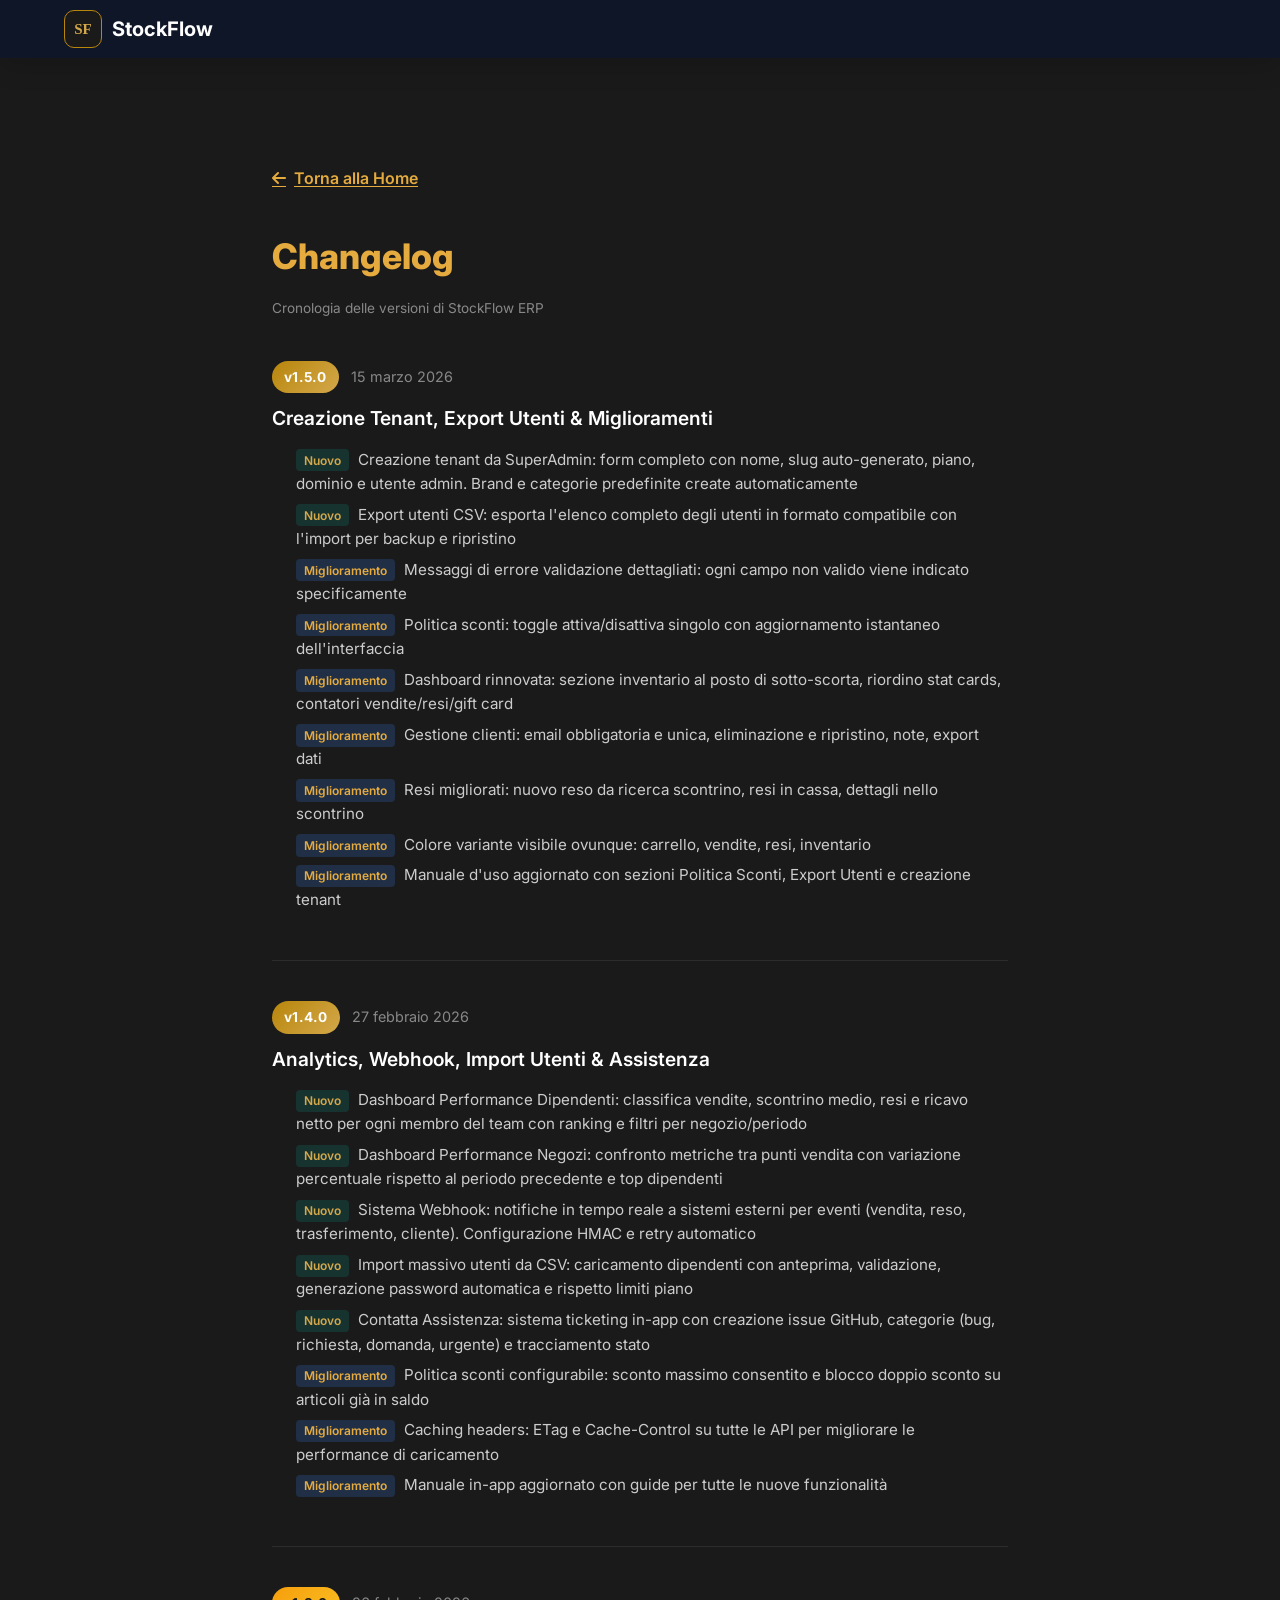
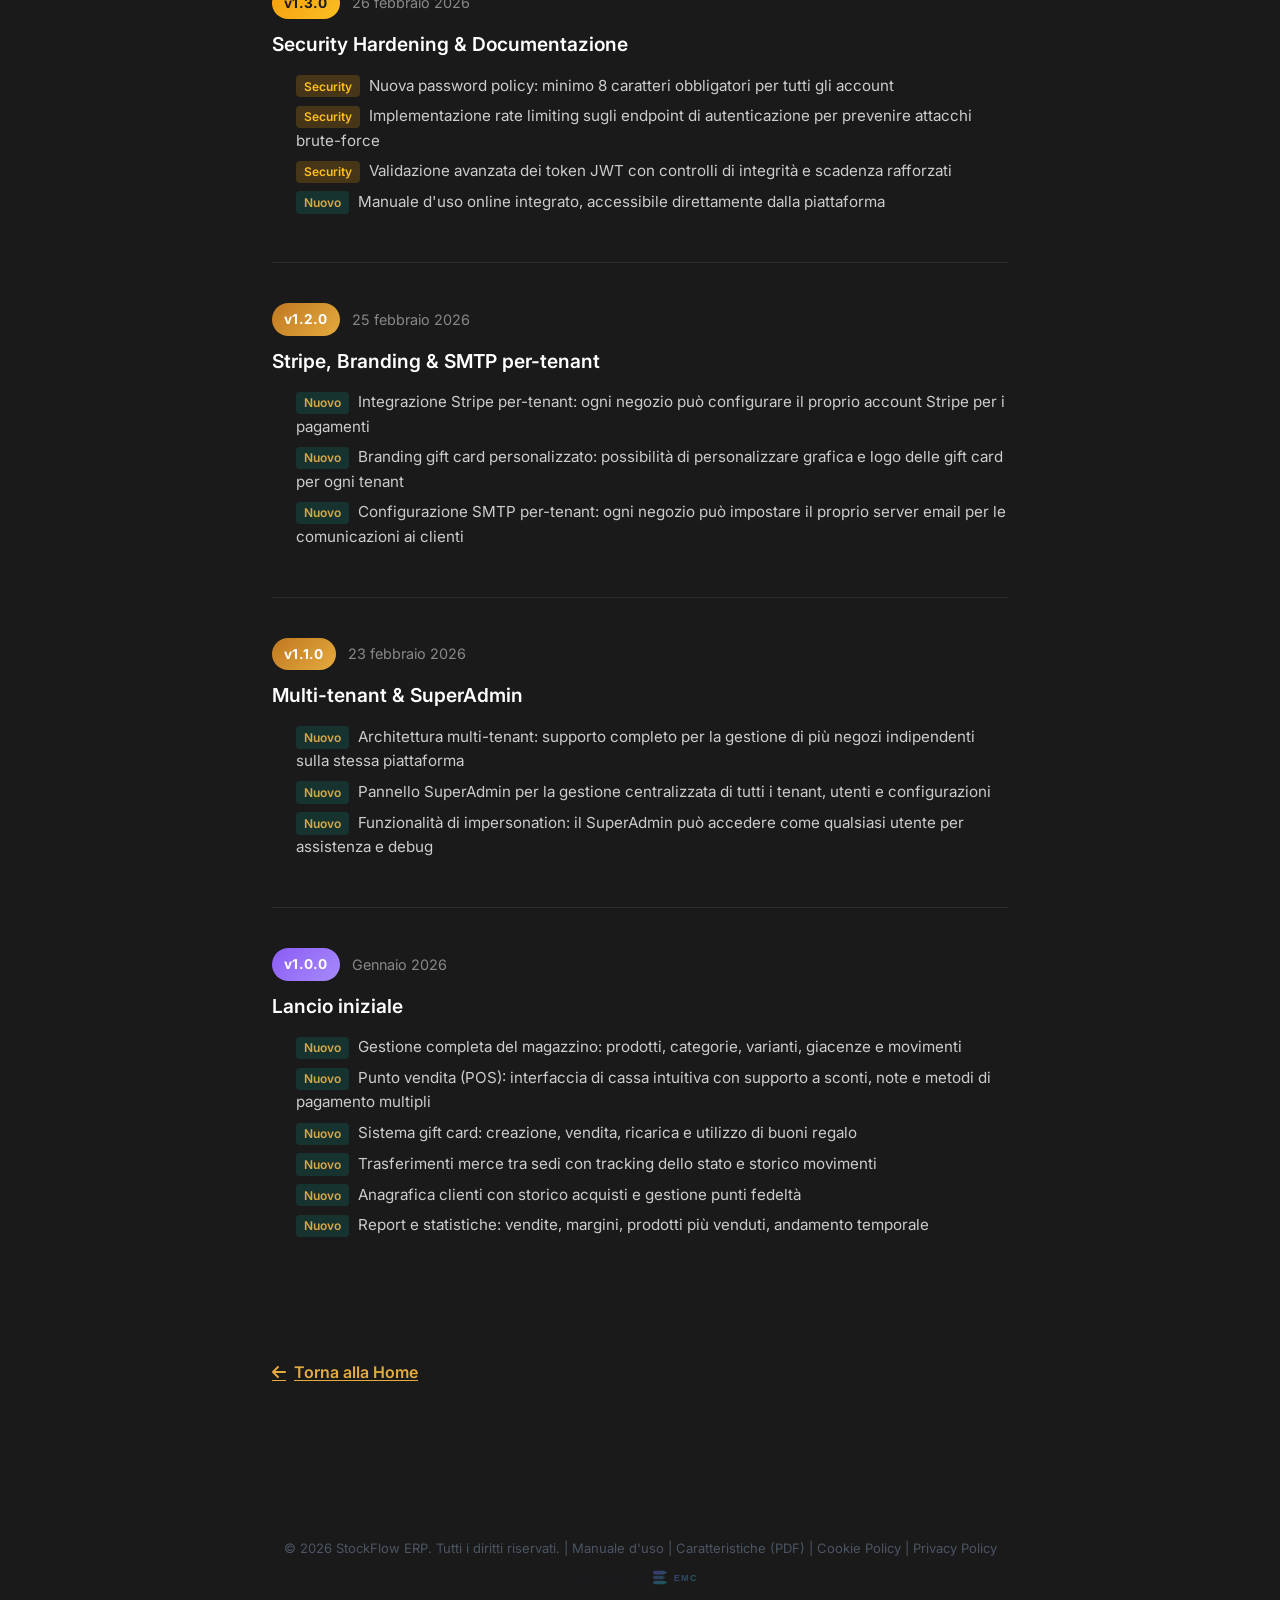
==== commit 4c22aa48: "Manuale d'uso riscritto e collegato da tutto il sito - manuale.html: 24 capitoli con indice e passi " ====
--- a/changelog.html
+++ b/changelog.html
@@ -217,7 +217,7 @@
     <footer class="footer">
         <div class="container">
             <div class="footer-bottom">
-                <p>&copy; <script>document.write(new Date().getFullYear())</script> StockFlow ERP. Tutti i diritti riservati. | <a href="cookie-policy.html">Cookie Policy</a> | <a href="privacy-policy.html">Privacy Policy</a></p>
+                <p>&copy; <script>document.write(new Date().getFullYear())</script> StockFlow ERP. Tutti i diritti riservati. | <a href="manuale.html">Manuale d'uso</a> | <a href="stockflow-caratteristiche.pdf" download>Caratteristiche (PDF)</a> | <a href="cookie-policy.html">Cookie Policy</a> | <a href="privacy-policy.html">Privacy Policy</a></p>
                 <a href="https://www.emcdigitalsolutions.it" target="_blank" rel="noopener" title="Sviluppato da EMC Digital Solutions" style="margin-top:10px;display:flex;align-items:center;justify-content:center;gap:6px;opacity:0.4;font-size:11px;text-decoration:none;color:inherit;"><span>Sviluppato da</span> <svg xmlns="http://www.w3.org/2000/svg" viewBox="0 0 120 40" height="18"><defs><linearGradient id="emcG" x1="0" y1="0" x2="120" y2="40" gradientUnits="userSpaceOnUse"><stop offset="0%" stop-color="#7c5cfc"/><stop offset="45%" stop-color="#667eea"/><stop offset="100%" stop-color="#06d6a0"/></linearGradient><linearGradient id="emcIG" x1="0" y1="0" x2="40" y2="40" gradientUnits="userSpaceOnUse"><stop offset="0%" stop-color="#7c5cfc"/><stop offset="100%" stop-color="#06d6a0"/></linearGradient></defs><path d="M4,4 H24 L32,8 L24,12 H4 A4,4 0 0,1 4,4Z" fill="url(#emcIG)"/><path d="M4,15 H20 L28,19 L20,23 H4 A4,4 0 0,1 4,15Z" fill="url(#emcIG)" opacity="0.85"/><path d="M4,26 H24 L32,30 L24,34 H4 A4,4 0 0,1 4,26Z" fill="url(#emcIG)"/><text x="46" y="27" font-family="'Space Grotesk','Segoe UI','Helvetica Neue',Arial,sans-serif" font-size="20" font-weight="700" fill="url(#emcG)" letter-spacing="3">EMC</text></svg></a>
             </div>
         </div>
--- a/css/style.css
+++ b/css/style.css
@@ -101,7 +101,7 @@
     text-transform: uppercase;
     letter-spacing: 2px;
     color: var(--primary);
-    background: rgba(37, 99, 235, 0.08);
+    background: rgba(192, 120, 33, 0.08);
     padding: 6px 16px;
     border-radius: 100px;
     margin-bottom: 16px;
@@ -125,7 +125,7 @@
 .how-it-works .section-tag,
 .clients .section-tag {
     color: var(--teal-light);
-    background: rgba(13, 148, 136, 0.15);
+    background: rgba(184, 134, 11, 0.15);
 }
 
 .how-it-works .section-title,
@@ -157,12 +157,12 @@
 .btn-primary {
     background: var(--accent-gradient);
     color: #fff;
-    box-shadow: 0 4px 15px rgba(249, 115, 22, 0.3);
+    box-shadow: 0 4px 15px rgba(212, 145, 42, 0.3);
 }
 
 .btn-primary:hover {
     transform: translateY(-2px);
-    box-shadow: 0 8px 25px rgba(249, 115, 22, 0.4);
+    box-shadow: 0 8px 25px rgba(212, 145, 42, 0.4);
 }
 
 .btn-outline {
@@ -340,13 +340,13 @@
     font-size: 14px;
     font-weight: 600;
     border-radius: 8px;
-    box-shadow: 0 2px 10px rgba(249, 115, 22, 0.3);
+    box-shadow: 0 2px 10px rgba(212, 145, 42, 0.3);
     transition: var(--transition);
 }
 
 .nav-cta:hover {
     transform: translateY(-1px);
-    box-shadow: 0 4px 15px rgba(249, 115, 22, 0.4);
+    box-shadow: 0 4px 15px rgba(212, 145, 42, 0.4);
 }
 
 .hamburger {
@@ -415,10 +415,10 @@
     font-weight: 700;
     letter-spacing: 3px;
     color: var(--teal-light);
-    background: rgba(13, 148, 136, 0.12);
+    background: rgba(184, 134, 11, 0.12);
     padding: 8px 18px;
     border-radius: 100px;
-    border: 1px solid rgba(13, 148, 136, 0.25);
+    border: 1px solid rgba(184, 134, 11, 0.25);
     margin-bottom: 24px;
 }
 
@@ -543,7 +543,7 @@
 }
 
 .mockup-nav-item.active {
-    background: rgba(37, 99, 235, 0.2);
+    background: rgba(192, 120, 33, 0.2);
     color: var(--primary-light);
 }
 
@@ -617,7 +617,7 @@
 
 .chart-bar {
     flex: 1;
-    background: linear-gradient(to top, rgba(37, 99, 235, 0.3), rgba(37, 99, 235, 0.6));
+    background: linear-gradient(to top, rgba(192, 120, 33, 0.3), rgba(192, 120, 33, 0.6));
     border-radius: 4px 4px 0 0;
     transition: var(--transition);
 }
@@ -629,6 +629,43 @@
 /* ---- Features ---- */
 .features {
     background: var(--off-white);
+}
+
+.features-docs {
+    margin-top: 48px;
+    text-align: center;
+}
+
+.features-docs p {
+    max-width: 640px;
+    margin: 0 auto 20px;
+    color: var(--text-muted);
+}
+
+.features-docs-actions {
+    display: flex;
+    flex-wrap: wrap;
+    gap: 12px;
+    justify-content: center;
+}
+
+.btn-docs-outline {
+    background: transparent;
+    color: var(--primary-dark);
+    border: 2px solid var(--primary);
+}
+
+.btn-docs-outline:hover {
+    background: var(--primary);
+    color: #fff;
+}
+
+@media (max-width: 480px) {
+    .features-docs-actions .btn {
+        width: 100%;
+        justify-content: center;
+        white-space: normal;
+    }
 }
 
 .features-grid {
@@ -714,8 +751,8 @@
     align-items: center;
     justify-content: center;
     border-radius: 50%;
-    background: linear-gradient(135deg, rgba(37, 99, 235, 0.15), rgba(13, 148, 136, 0.15));
-    border: 2px solid rgba(37, 99, 235, 0.3);
+    background: linear-gradient(135deg, rgba(192, 120, 33, 0.15), rgba(184, 134, 11, 0.15));
+    border: 2px solid rgba(192, 120, 33, 0.3);
     color: var(--primary-light);
     font-size: 26px;
     margin: 0 auto 20px;
@@ -739,8 +776,8 @@
     height: 2px;
     background: repeating-linear-gradient(
         90deg,
-        rgba(37, 99, 235, 0.3) 0px,
-        rgba(37, 99, 235, 0.3) 8px,
+        rgba(192, 120, 33, 0.3) 0px,
+        rgba(192, 120, 33, 0.3) 8px,
         transparent 8px,
         transparent 16px
     );
@@ -813,7 +850,7 @@
 
 .pricing-card.featured {
     border: 2px solid var(--primary);
-    box-shadow: 0 8px 40px rgba(37, 99, 235, 0.15);
+    box-shadow: 0 8px 40px rgba(192, 120, 33, 0.15);
     transform: scale(1.03);
 }
 
@@ -990,7 +1027,7 @@
     font-size: 11px;
     font-weight: 700;
     color: var(--teal-light);
-    background: rgba(13, 148, 136, 0.12);
+    background: rgba(184, 134, 11, 0.12);
     padding: 4px 12px;
     border-radius: 100px;
     letter-spacing: 1px;
@@ -1008,7 +1045,7 @@
     margin-bottom: 20px;
     position: relative;
     padding-left: 20px;
-    border-left: 3px solid rgba(37, 99, 235, 0.3);
+    border-left: 3px solid rgba(192, 120, 33, 0.3);
 }
 
 .client-info {
@@ -1061,7 +1098,7 @@
 }
 
 .client-link:hover {
-    background: rgba(37, 99, 235, 0.08);
+    background: rgba(192, 120, 33, 0.08);
     color: #fff;
 }
 
@@ -1111,12 +1148,12 @@
 
 .comparison-table td.highlight,
 .comparison-table th.highlight {
-    background: rgba(37, 99, 235, 0.04);
+    background: rgba(192, 120, 33, 0.04);
     position: relative;
 }
 
 .comparison-table th.highlight {
-    background: rgba(37, 99, 235, 0.08);
+    background: rgba(192, 120, 33, 0.08);
     color: var(--primary);
 }
 
@@ -1129,7 +1166,7 @@
 }
 
 .comparison-table tbody tr:hover td.highlight {
-    background: rgba(37, 99, 235, 0.06);
+    background: rgba(192, 120, 33, 0.06);
 }
 
 .text-success {
@@ -1167,7 +1204,7 @@
 
 .faq-item.active {
     border-color: var(--primary);
-    box-shadow: 0 4px 15px rgba(37, 99, 235, 0.08);
+    box-shadow: 0 4px 15px rgba(192, 120, 33, 0.08);
 }
 
 .faq-question {
@@ -1233,7 +1270,7 @@
     transform: translate(-50%, -50%);
     width: 600px;
     height: 600px;
-    background: radial-gradient(circle, rgba(37, 99, 235, 0.1), transparent 70%);
+    background: radial-gradient(circle, rgba(192, 120, 33, 0.1), transparent 70%);
     pointer-events: none;
 }
 
@@ -1311,7 +1348,7 @@
     align-items: center;
     justify-content: center;
     border-radius: 12px;
-    background: rgba(37, 99, 235, 0.08);
+    background: rgba(192, 120, 33, 0.08);
     color: var(--primary);
     font-size: 18px;
     flex-shrink: 0;
@@ -1384,7 +1421,7 @@
 .form-group select:focus {
     outline: none;
     border-color: var(--primary);
-    box-shadow: 0 0 0 3px rgba(37, 99, 235, 0.1);
+    box-shadow: 0 0 0 3px rgba(192, 120, 33, 0.1);
 }
 
 .form-group textarea {
@@ -1491,7 +1528,7 @@
     visibility: hidden;
     transform: translateY(10px);
     transition: var(--transition);
-    box-shadow: 0 4px 15px rgba(37, 99, 235, 0.3);
+    box-shadow: 0 4px 15px rgba(192, 120, 33, 0.3);
     z-index: 99;
 }
 
@@ -1503,7 +1540,7 @@
 
 .back-to-top:hover {
     transform: translateY(-2px);
-    box-shadow: 0 6px 20px rgba(37, 99, 235, 0.4);
+    box-shadow: 0 6px 20px rgba(192, 120, 33, 0.4);
 }
 
 /* ---- AOS Animations ---- */
@@ -1631,8 +1668,8 @@
         margin-top: 0;
         background: repeating-linear-gradient(
             180deg,
-            rgba(37, 99, 235, 0.3) 0px,
-            rgba(37, 99, 235, 0.3) 8px,
+            rgba(192, 120, 33, 0.3) 0px,
+            rgba(192, 120, 33, 0.3) 8px,
             transparent 8px,
             transparent 16px
         );
@@ -1723,3 +1760,12 @@
         gap: 8px;
     }
 }
+
+/* Tabelle delle pagine legali: scorrono dentro il riquadro su telefono invece di uscire dalla pagina */
+@media (max-width: 600px) {
+    .policy-content table {
+        display: block;
+        max-width: 100%;
+        overflow-x: auto;
+    }
+}
--- a/css/cookie-consent.css
+++ b/css/cookie-consent.css
@@ -0,0 +1,293 @@
+/* ===== Cookie Consent Banner (StockFlow ERP) ===== */
+.cookie-banner {
+    position: fixed;
+    bottom: 0;
+    left: 0;
+    right: 0;
+    background: #1A1A1A;
+    border-top: 2px solid #C07821;
+    padding: 1.5rem 2rem;
+    z-index: 10000;
+    transform: translateY(100%);
+    transition: transform 0.4s ease;
+    box-shadow: 0 -4px 20px rgba(0, 0, 0, 0.4);
+}
+
+.cookie-banner.visible {
+    transform: translateY(0);
+}
+
+.cookie-banner-inner {
+    max-width: 1200px;
+    margin: 0 auto;
+    display: flex;
+    align-items: center;
+    gap: 2rem;
+    flex-wrap: wrap;
+}
+
+.cookie-banner-text {
+    flex: 1;
+    min-width: 280px;
+    color: #e0e0e0;
+    font-family: 'Inter', sans-serif;
+    font-size: 0.9rem;
+    line-height: 1.6;
+}
+
+.cookie-banner-text a {
+    color: #E5AB3E;
+    text-decoration: underline;
+    text-underline-offset: 2px;
+}
+
+.cookie-banner-text a:hover {
+    color: #EDC871;
+}
+
+.cookie-banner-actions {
+    display: flex;
+    gap: 0.75rem;
+    flex-shrink: 0;
+}
+
+.cookie-btn {
+    padding: 0.7rem 1.5rem;
+    border: none;
+    border-radius: 8px;
+    font-family: 'Inter', sans-serif;
+    font-size: 0.85rem;
+    font-weight: 700;
+    cursor: pointer;
+    transition: all 0.3s ease;
+    white-space: nowrap;
+}
+
+.cookie-btn-accept {
+    background: #C07821;
+    color: #fff;
+}
+
+.cookie-btn-accept:hover {
+    background: #9F5B1E;
+}
+
+.cookie-btn-reject {
+    background: transparent;
+    color: #e0e0e0;
+    border: 1px solid #555;
+}
+
+.cookie-btn-reject:hover {
+    border-color: #E5AB3E;
+    color: #E5AB3E;
+}
+
+/* ===== Cookie Gear Icon ===== */
+.cookie-gear {
+    position: fixed;
+    bottom: 90px;
+    right: 25px;
+    width: 44px;
+    height: 44px;
+    background: #1A1A1A;
+    border: 2px solid #C07821;
+    border-radius: 50%;
+    display: flex;
+    align-items: center;
+    justify-content: center;
+    cursor: pointer;
+    z-index: 9998;
+    transition: all 0.3s ease;
+    opacity: 0;
+    pointer-events: none;
+    box-shadow: 0 2px 10px rgba(0, 0, 0, 0.3);
+}
+
+.cookie-gear.visible {
+    opacity: 1;
+    pointer-events: auto;
+}
+
+.cookie-gear:hover {
+    background: #C07821;
+}
+
+.cookie-gear:hover i {
+    color: #fff;
+}
+
+.cookie-gear i {
+    color: #C07821;
+    font-size: 1.1rem;
+    transition: color 0.3s ease;
+}
+
+/* ===== Policy Pages ===== */
+.policy-page {
+    padding-top: 100px;
+    min-height: 100vh;
+    background: #1A1A1A;
+}
+
+.policy-content {
+    max-width: 800px;
+    margin: 0 auto;
+    padding: 2rem;
+    color: #e0e0e0;
+    font-family: 'Inter', sans-serif;
+    line-height: 1.8;
+}
+
+.policy-content h1 {
+    font-family: 'Inter', sans-serif;
+    font-weight: 800;
+    color: #E5AB3E;
+    font-size: 2.2rem;
+    margin-bottom: 0.5rem;
+}
+
+.policy-content .policy-updated {
+    color: #888;
+    font-size: 0.85rem;
+    margin-bottom: 2.5rem;
+}
+
+.policy-content h2 {
+    font-family: 'Inter', sans-serif;
+    font-weight: 700;
+    color: #E5AB3E;
+    font-size: 1.4rem;
+    margin-top: 2.5rem;
+    margin-bottom: 1rem;
+    padding-bottom: 0.5rem;
+    border-bottom: 1px solid #1E293B;
+}
+
+.policy-content h3 {
+    color: #B8860B;
+    font-size: 1.1rem;
+    margin-top: 1.5rem;
+    margin-bottom: 0.5rem;
+}
+
+.policy-content p {
+    margin-bottom: 1rem;
+    font-size: 0.95rem;
+}
+
+.policy-content ul,
+.policy-content ol {
+    margin-bottom: 1rem;
+    padding-left: 1.5rem;
+}
+
+.policy-content li {
+    margin-bottom: 0.4rem;
+    font-size: 0.95rem;
+}
+
+.policy-content a {
+    color: #E5AB3E;
+    text-decoration: underline;
+    text-underline-offset: 2px;
+}
+
+.policy-content a:hover {
+    color: #EDC871;
+}
+
+.policy-content strong {
+    color: #fff;
+}
+
+.policy-content table {
+    width: 100%;
+    border-collapse: collapse;
+    margin: 1.5rem 0;
+    font-size: 0.9rem;
+}
+
+.policy-content th,
+.policy-content td {
+    padding: 0.75rem 1rem;
+    text-align: left;
+    border: 1px solid #1E293B;
+}
+
+.policy-content th {
+    background: #1E293B;
+    color: #E5AB3E;
+    font-weight: 600;
+}
+
+.policy-content td {
+    background: #1A1A1A;
+}
+
+.policy-back {
+    display: inline-flex;
+    align-items: center;
+    gap: 0.5rem;
+    margin-top: 2rem;
+    margin-bottom: 2rem;
+    color: #E5AB3E;
+    text-decoration: none;
+    font-weight: 600;
+    transition: color 0.3s ease;
+}
+
+.policy-back:hover {
+    color: #EDC871;
+}
+
+/* ===== Responsive ===== */
+@media (max-width: 768px) {
+    .cookie-banner {
+        padding: 1.2rem 1rem;
+    }
+
+    .cookie-banner-inner {
+        flex-direction: column;
+        gap: 1rem;
+        text-align: center;
+    }
+
+    .cookie-banner-actions {
+        width: 100%;
+        justify-content: center;
+    }
+
+    .cookie-btn {
+        flex: 1;
+        padding: 0.65rem 1rem;
+    }
+
+    .cookie-gear {
+        bottom: 80px;
+        right: 18px;
+        width: 40px;
+        height: 40px;
+    }
+
+    .cookie-gear i {
+        font-size: 1rem;
+    }
+
+    .policy-content {
+        padding: 1.5rem 1rem;
+    }
+
+    .policy-content h1 {
+        font-size: 1.7rem;
+    }
+
+    .policy-content table {
+        font-size: 0.8rem;
+    }
+
+    .policy-content th,
+    .policy-content td {
+        padding: 0.5rem;
+    }
+}
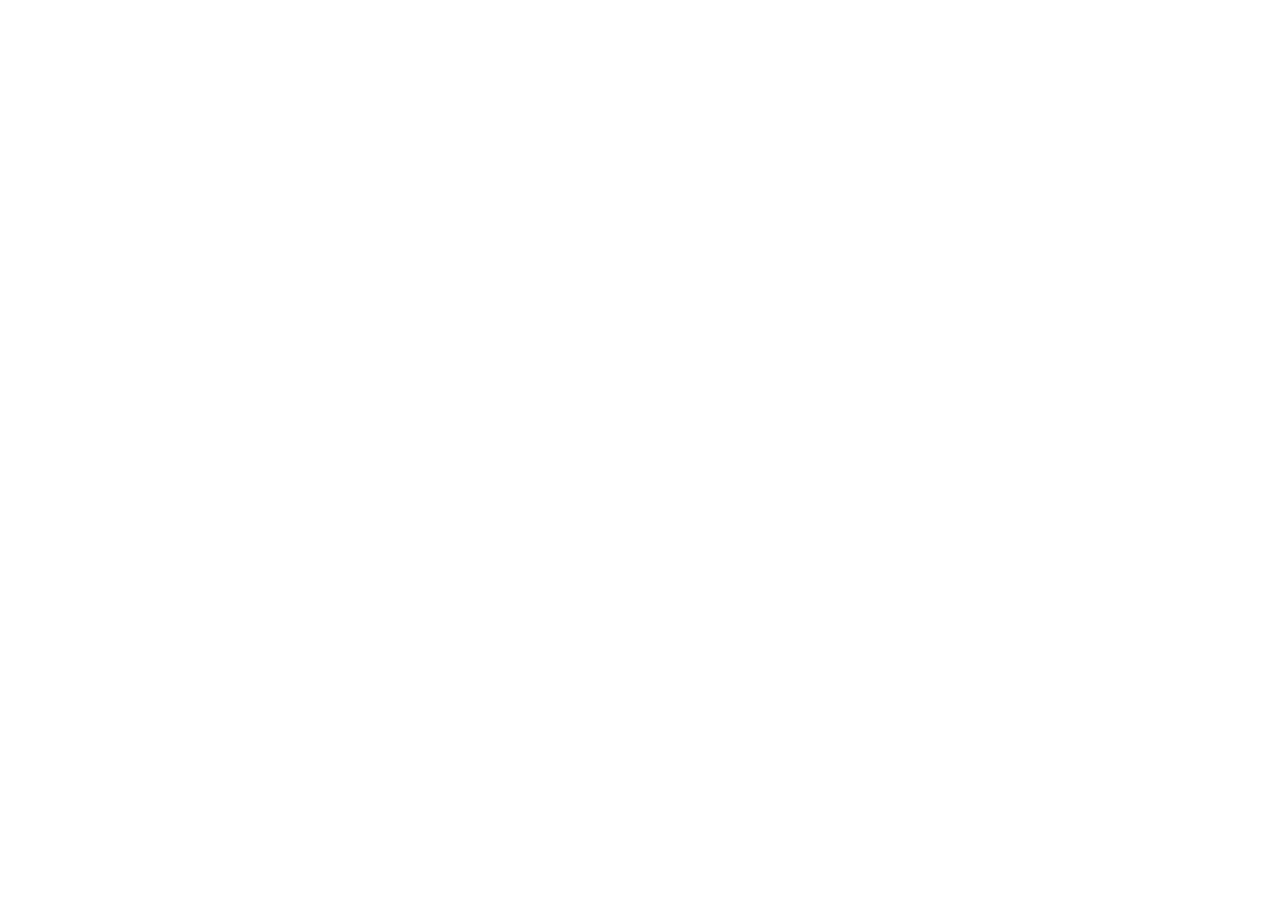
==== commit 8486361f: "StockFlow ora si chiama Sartonero: pagine pubbliche reindirizzate a sartonero.it (canonical, refresh" ====
--- a/changelog.html
+++ b/changelog.html
@@ -3,224 +3,28 @@
 <head>
     <meta charset="UTF-8">
     <meta name="viewport" content="width=device-width, initial-scale=1.0">
-    <title>Changelog - StockFlow ERP</title>
-    <meta name="description" content="Changelog di StockFlow ERP - Cronologia delle versioni e degli aggiornamenti della piattaforma.">
-    <link rel="icon" type="image/svg+xml" href="favicon.svg">
-    <link rel="preconnect" href="https://fonts.googleapis.com">
-    <link rel="preconnect" href="https://fonts.gstatic.com" crossorigin>
-    <link href="https://fonts.googleapis.com/css2?family=Inter:wght@300;400;500;600;700;800&display=swap" rel="stylesheet">
-    <link rel="stylesheet" href="https://cdnjs.cloudflare.com/ajax/libs/font-awesome/6.5.1/css/all.min.css">
-    <link rel="stylesheet" href="css/style.css">
-    <link rel="stylesheet" href="css/cookie-consent.css">
+    <title>Stockflow ora si chiama Sartonero</title>
+    <meta name="description" content="Stockflow ora si chiama Sartonero: il gestionale per negozi di abbigliamento si trova su sartonero.it.">
+    <meta name="robots" content="noindex, follow">
+    <link rel="canonical" href="https://sartonero.it/">
+    <meta http-equiv="refresh" content="0; url=https://sartonero.it/">
     <style>
-        .changelog-entry {
-            margin-bottom: 2.5rem;
-            padding-bottom: 2rem;
-            border-bottom: 1px solid rgba(255, 255, 255, 0.08);
-        }
-        .changelog-entry:last-of-type {
-            border-bottom: none;
-        }
-        .changelog-header {
-            display: flex;
-            align-items: center;
-            gap: 0.75rem;
-            flex-wrap: wrap;
-            margin-bottom: 0.5rem;
-        }
-        .changelog-version {
-            display: inline-block;
-            padding: 0.25rem 0.75rem;
-            border-radius: 9999px;
-            font-size: 0.85rem;
-            font-weight: 700;
-            color: #fff;
-            letter-spacing: 0.02em;
-        }
-        .changelog-version.major {
-            background: linear-gradient(135deg, #B8860B, #D4A84B);
-        }
-        .changelog-version.feature {
-            background: linear-gradient(135deg, #C07821, #E5AB3E);
-        }
-        .changelog-version.security {
-            background: linear-gradient(135deg, #F59E0B, #FBBF24);
-            color: #1a1a1a;
-        }
-        .changelog-version.initial {
-            background: linear-gradient(135deg, #8B5CF6, #A78BFA);
-        }
-        .changelog-date {
-            color: #888;
-            font-size: 0.9rem;
-        }
-        .changelog-title {
-            font-family: 'Inter', sans-serif;
-            font-size: 1.2rem;
-            font-weight: 600;
-            color: #fff;
-            margin: 0.5rem 0 0.75rem 0;
-        }
-        .changelog-entry ul {
-            margin-top: 0.5rem;
-        }
-        .changelog-entry li {
-            margin-bottom: 0.4rem;
-            line-height: 1.6;
-            color: #ccc;
-        }
-        .changelog-tag {
-            display: inline-block;
-            padding: 0.1rem 0.5rem;
-            border-radius: 4px;
-            font-size: 0.75rem;
-            font-weight: 600;
-            margin-right: 0.3rem;
-        }
-        .changelog-tag.new {
-            background: rgba(13, 148, 136, 0.2);
-            color: #D4A84B;
-        }
-        .changelog-tag.security {
-            background: rgba(245, 158, 11, 0.2);
-            color: #FBBF24;
-        }
-        .changelog-tag.improvement {
-            background: rgba(59, 130, 246, 0.2);
-            color: #E5AB3E;
-        }
+        :root { color-scheme: dark; }
+        * { box-sizing: border-box; margin: 0; }
+        body { min-height: 100vh; display: flex; align-items: center; justify-content: center; padding: 24px 16px;
+               background: #0d0b09; color: #e8dcc4; font-family: system-ui, -apple-system, "Segoe UI", Roboto, sans-serif; text-align: center; }
+        main { max-width: 520px; }
+        p { font-size: 1.05rem; line-height: 1.6; color: #b8ab92; }
+        a { display: inline-block; margin-top: 18px; padding: 12px 22px; border: 1px solid #d9a84e; border-radius: 999px;
+             color: #f7dc95; text-decoration: none; font-weight: 600; letter-spacing: .02em; }
+        a:hover, a:focus-visible { background: #d9a84e; color: #0d0b09; }
     </style>
 </head>
 <body>
-    <!-- Navigation -->
-    <nav class="navbar scrolled" id="navbar">
-        <div class="container nav-container">
-            <a href="index.html" class="nav-brand">
-                <span class="nav-logo">SF</span>
-                <span class="nav-name">StockFlow</span>
-            </a>
-        </div>
-    </nav>
-
-    <!-- Changelog Content -->
-    <main class="policy-page">
-        <div class="policy-content">
-            <a href="index.html" class="policy-back"><i class="fas fa-arrow-left"></i> Torna alla Home</a>
-
-            <h1>Changelog</h1>
-            <p class="policy-updated">Cronologia delle versioni di StockFlow ERP</p>
-
-            <!-- v1.5.0 -->
-            <div class="changelog-entry">
-                <div class="changelog-header">
-                    <span class="changelog-version major">v1.5.0</span>
-                    <span class="changelog-date">15 marzo 2026</span>
-                </div>
-                <div class="changelog-title">Creazione Tenant, Export Utenti &amp; Miglioramenti</div>
-                <ul>
-                    <li><span class="changelog-tag new">Nuovo</span> Creazione tenant da SuperAdmin: form completo con nome, slug auto-generato, piano, dominio e utente admin. Brand e categorie predefinite create automaticamente</li>
-                    <li><span class="changelog-tag new">Nuovo</span> Export utenti CSV: esporta l'elenco completo degli utenti in formato compatibile con l'import per backup e ripristino</li>
-                    <li><span class="changelog-tag improvement">Miglioramento</span> Messaggi di errore validazione dettagliati: ogni campo non valido viene indicato specificamente</li>
-                    <li><span class="changelog-tag improvement">Miglioramento</span> Politica sconti: toggle attiva/disattiva singolo con aggiornamento istantaneo dell'interfaccia</li>
-                    <li><span class="changelog-tag improvement">Miglioramento</span> Dashboard rinnovata: sezione inventario al posto di sotto-scorta, riordino stat cards, contatori vendite/resi/gift card</li>
-                    <li><span class="changelog-tag improvement">Miglioramento</span> Gestione clienti: email obbligatoria e unica, eliminazione e ripristino, note, export dati</li>
-                    <li><span class="changelog-tag improvement">Miglioramento</span> Resi migliorati: nuovo reso da ricerca scontrino, resi in cassa, dettagli nello scontrino</li>
-                    <li><span class="changelog-tag improvement">Miglioramento</span> Colore variante visibile ovunque: carrello, vendite, resi, inventario</li>
-                    <li><span class="changelog-tag improvement">Miglioramento</span> Manuale d'uso aggiornato con sezioni Politica Sconti, Export Utenti e creazione tenant</li>
-                </ul>
-            </div>
-
-            <!-- v1.4.0 -->
-            <div class="changelog-entry">
-                <div class="changelog-header">
-                    <span class="changelog-version major">v1.4.0</span>
-                    <span class="changelog-date">27 febbraio 2026</span>
-                </div>
-                <div class="changelog-title">Analytics, Webhook, Import Utenti &amp; Assistenza</div>
-                <ul>
-                    <li><span class="changelog-tag new">Nuovo</span> Dashboard Performance Dipendenti: classifica vendite, scontrino medio, resi e ricavo netto per ogni membro del team con ranking e filtri per negozio/periodo</li>
-                    <li><span class="changelog-tag new">Nuovo</span> Dashboard Performance Negozi: confronto metriche tra punti vendita con variazione percentuale rispetto al periodo precedente e top dipendenti</li>
-                    <li><span class="changelog-tag new">Nuovo</span> Sistema Webhook: notifiche in tempo reale a sistemi esterni per eventi (vendita, reso, trasferimento, cliente). Configurazione HMAC e retry automatico</li>
-                    <li><span class="changelog-tag new">Nuovo</span> Import massivo utenti da CSV: caricamento dipendenti con anteprima, validazione, generazione password automatica e rispetto limiti piano</li>
-                    <li><span class="changelog-tag new">Nuovo</span> Contatta Assistenza: sistema ticketing in-app con creazione issue GitHub, categorie (bug, richiesta, domanda, urgente) e tracciamento stato</li>
-                    <li><span class="changelog-tag improvement">Miglioramento</span> Politica sconti configurabile: sconto massimo consentito e blocco doppio sconto su articoli gi&agrave; in saldo</li>
-                    <li><span class="changelog-tag improvement">Miglioramento</span> Caching headers: ETag e Cache-Control su tutte le API per migliorare le performance di caricamento</li>
-                    <li><span class="changelog-tag improvement">Miglioramento</span> Manuale in-app aggiornato con guide per tutte le nuove funzionalit&agrave;</li>
-                </ul>
-            </div>
-
-            <!-- v1.3.0 -->
-            <div class="changelog-entry">
-                <div class="changelog-header">
-                    <span class="changelog-version security">v1.3.0</span>
-                    <span class="changelog-date">26 febbraio 2026</span>
-                </div>
-                <div class="changelog-title">Security Hardening &amp; Documentazione</div>
-                <ul>
-                    <li><span class="changelog-tag security">Security</span> Nuova password policy: minimo 8 caratteri obbligatori per tutti gli account</li>
-                    <li><span class="changelog-tag security">Security</span> Implementazione rate limiting sugli endpoint di autenticazione per prevenire attacchi brute-force</li>
-                    <li><span class="changelog-tag security">Security</span> Validazione avanzata dei token JWT con controlli di integrit&agrave; e scadenza rafforzati</li>
-                    <li><span class="changelog-tag new">Nuovo</span> Manuale d'uso online integrato, accessibile direttamente dalla piattaforma</li>
-                </ul>
-            </div>
-
-            <!-- v1.2.0 -->
-            <div class="changelog-entry">
-                <div class="changelog-header">
-                    <span class="changelog-version feature">v1.2.0</span>
-                    <span class="changelog-date">25 febbraio 2026</span>
-                </div>
-                <div class="changelog-title">Stripe, Branding &amp; SMTP per-tenant</div>
-                <ul>
-                    <li><span class="changelog-tag new">Nuovo</span> Integrazione Stripe per-tenant: ogni negozio pu&ograve; configurare il proprio account Stripe per i pagamenti</li>
-                    <li><span class="changelog-tag new">Nuovo</span> Branding gift card personalizzato: possibilit&agrave; di personalizzare grafica e logo delle gift card per ogni tenant</li>
-                    <li><span class="changelog-tag new">Nuovo</span> Configurazione SMTP per-tenant: ogni negozio pu&ograve; impostare il proprio server email per le comunicazioni ai clienti</li>
-                </ul>
-            </div>
-
-            <!-- v1.1.0 -->
-            <div class="changelog-entry">
-                <div class="changelog-header">
-                    <span class="changelog-version feature">v1.1.0</span>
-                    <span class="changelog-date">23 febbraio 2026</span>
-                </div>
-                <div class="changelog-title">Multi-tenant &amp; SuperAdmin</div>
-                <ul>
-                    <li><span class="changelog-tag new">Nuovo</span> Architettura multi-tenant: supporto completo per la gestione di pi&ugrave; negozi indipendenti sulla stessa piattaforma</li>
-                    <li><span class="changelog-tag new">Nuovo</span> Pannello SuperAdmin per la gestione centralizzata di tutti i tenant, utenti e configurazioni</li>
-                    <li><span class="changelog-tag new">Nuovo</span> Funzionalit&agrave; di impersonation: il SuperAdmin pu&ograve; accedere come qualsiasi utente per assistenza e debug</li>
-                </ul>
-            </div>
-
-            <!-- v1.0.0 -->
-            <div class="changelog-entry">
-                <div class="changelog-header">
-                    <span class="changelog-version initial">v1.0.0</span>
-                    <span class="changelog-date">Gennaio 2026</span>
-                </div>
-                <div class="changelog-title">Lancio iniziale</div>
-                <ul>
-                    <li><span class="changelog-tag new">Nuovo</span> Gestione completa del magazzino: prodotti, categorie, varianti, giacenze e movimenti</li>
-                    <li><span class="changelog-tag new">Nuovo</span> Punto vendita (POS): interfaccia di cassa intuitiva con supporto a sconti, note e metodi di pagamento multipli</li>
-                    <li><span class="changelog-tag new">Nuovo</span> Sistema gift card: creazione, vendita, ricarica e utilizzo di buoni regalo</li>
-                    <li><span class="changelog-tag new">Nuovo</span> Trasferimenti merce tra sedi con tracking dello stato e storico movimenti</li>
-                    <li><span class="changelog-tag new">Nuovo</span> Anagrafica clienti con storico acquisti e gestione punti fedelt&agrave;</li>
-                    <li><span class="changelog-tag new">Nuovo</span> Report e statistiche: vendite, margini, prodotti pi&ugrave; venduti, andamento temporale</li>
-                </ul>
-            </div>
-
-            <a href="index.html" class="policy-back"><i class="fas fa-arrow-left"></i> Torna alla Home</a>
-        </div>
+    <main>
+        <p>Il gestionale per negozi di abbigliamento ha un nuovo nome e un nuovo sito.</p>
+        <a href="https://sartonero.it/">Stockflow ora si chiama Sartonero &rarr;</a>
     </main>
-
-    <!-- Footer -->
-    <footer class="footer">
-        <div class="container">
-            <div class="footer-bottom">
-                <p>&copy; <script>document.write(new Date().getFullYear())</script> StockFlow ERP. Tutti i diritti riservati. | <a href="manuale.html">Manuale d'uso</a> | <a href="stockflow-caratteristiche.pdf" download>Caratteristiche (PDF)</a> | <a href="cookie-policy.html">Cookie Policy</a> | <a href="privacy-policy.html">Privacy Policy</a></p>
-                <a href="https://www.emcdigitalsolutions.it" target="_blank" rel="noopener" title="Sviluppato da EMC Digital Solutions" style="margin-top:10px;display:flex;align-items:center;justify-content:center;gap:6px;opacity:0.4;font-size:11px;text-decoration:none;color:inherit;"><span>Sviluppato da</span> <svg xmlns="http://www.w3.org/2000/svg" viewBox="0 0 120 40" height="18"><defs><linearGradient id="emcG" x1="0" y1="0" x2="120" y2="40" gradientUnits="userSpaceOnUse"><stop offset="0%" stop-color="#7c5cfc"/><stop offset="45%" stop-color="#667eea"/><stop offset="100%" stop-color="#06d6a0"/></linearGradient><linearGradient id="emcIG" x1="0" y1="0" x2="40" y2="40" gradientUnits="userSpaceOnUse"><stop offset="0%" stop-color="#7c5cfc"/><stop offset="100%" stop-color="#06d6a0"/></linearGradient></defs><path d="M4,4 H24 L32,8 L24,12 H4 A4,4 0 0,1 4,4Z" fill="url(#emcIG)"/><path d="M4,15 H20 L28,19 L20,23 H4 A4,4 0 0,1 4,15Z" fill="url(#emcIG)" opacity="0.85"/><path d="M4,26 H24 L32,30 L24,34 H4 A4,4 0 0,1 4,26Z" fill="url(#emcIG)"/><text x="46" y="27" font-family="'Space Grotesk','Segoe UI','Helvetica Neue',Arial,sans-serif" font-size="20" font-weight="700" fill="url(#emcG)" letter-spacing="3">EMC</text></svg></a>
-            </div>
-        </div>
-    </footer>
+    <script>window.location.replace("https://sartonero.it/");</script>
 </body>
 </html>
